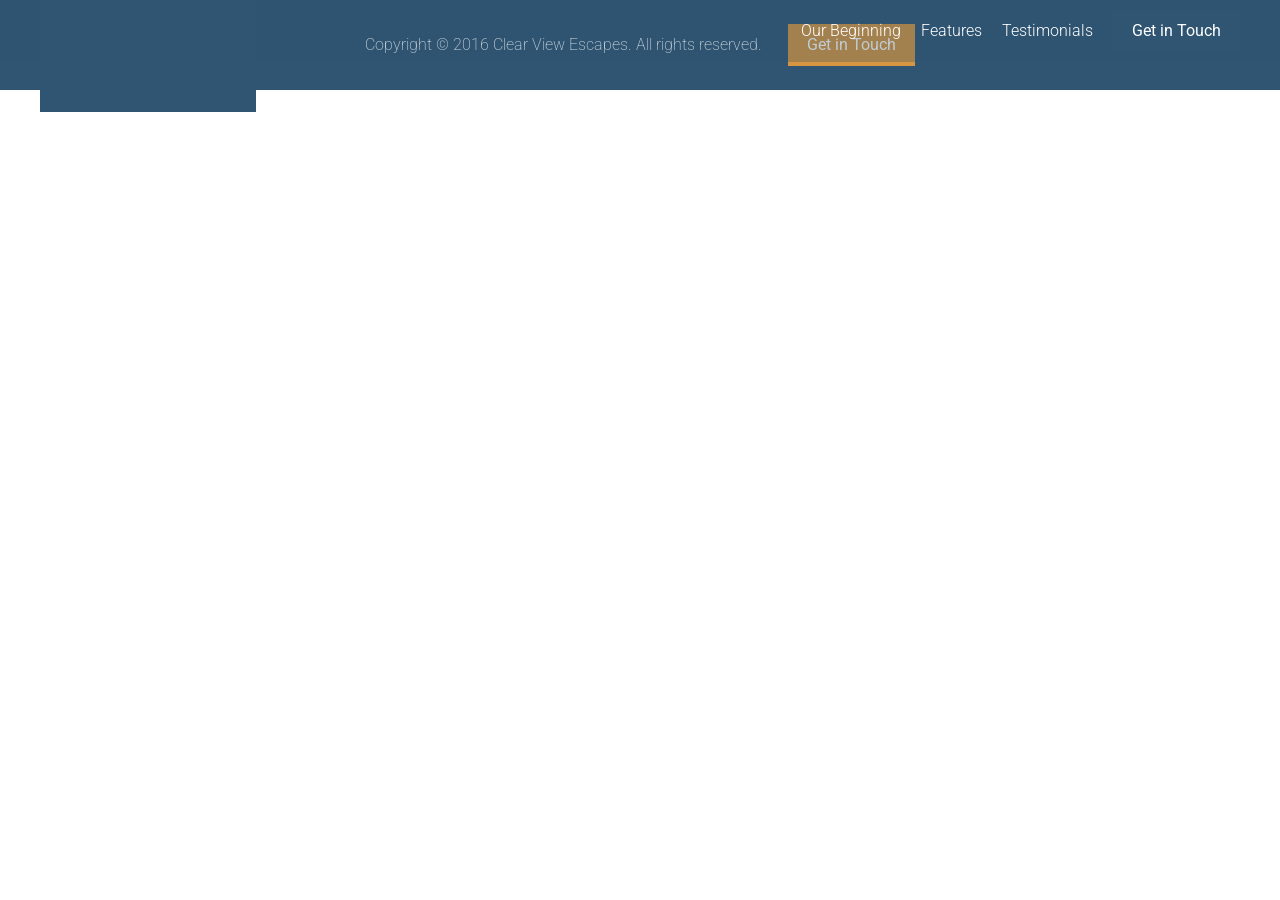
==== app/index.html @ 8f13bd29 "first 2nd commit" ====
<!DOCTYPE html>

<html>
<head>
  <meta name="viewport" content="width=device-width, initial-scale=1" />
  <link href='https://fonts.googleapis.com/css?family=Roboto:400,100,300,500,700' rel='stylesheet' type='text/css'>
  <title>Clear View Escapes</title>
  <meta name="keywords" content="Travel planning, travel bundles, travel escapes, affordable travel">
  <meta name="description" content="Your clarity. One trip away. We create soul restoring journeys that inspire you to be you.">

  <!-- build:css assets/styles/styles.css -->
  <link rel="stylesheet" href="temp/styles/styles.css">
  <!-- endbuild -->

  <!-- build:js assets/scripts/Vendor.js -->
  <script src="/temp/scripts/Vendor.js"></script>
  <!-- endbuild -->

</head>
<body>
  <header class="site-header">
    <div class="wrapper">
      <div class="site-header__logo">
          <div class="site-header__logo__graphic icon icon--clear-view-escapes">Clear View Escapes</div>
      </div>

      <div class="site-header__menu-icon">

          <div class="site-header__menu-icon__middle"></div>

      </div>

        <div class="site-header__menu-content">
          <div class="site-header__btn-container">
              <a href="#" class="btn open-modal">Get in Touch</a>
          </div>
        <nav class="primary-nav primary-nav--pull-right">
          <ul>
            <li><a href="#our-beginning" id="our-beginning-link">Our Beginning</a></li>
            <li><a href="#features" id="features-link">Features</a></li>
            <li><a href="#testimonials" id="testimonials-link">Testimonials</a></li>
          </ul>
        </nav>
        </div>
    </div>
  </header>



  <footer class="site-footer">
    <div class="wrapper">
        <p><span class="site-footer__text">Copyright &copy; 2016 Clear View Escapes. All rights reserved.</span> <a href="#" class="btn btn--orange open-modal">Get in Touch</a></p>
    </div>
  </footer>

    <div class="modal">
      <div class="modal__inner">
        <h2 class="section-title section-title--blue section-title--less-margin"><span class="icon icon--mail section-title__icon"></span> Get in <strong>Touch</strong></h2>
        <div class="wrapper wrapper--narrow">
          <p class="modal__description">We will have an online order system available soon. Until then, connect with us on any of the platforms below!</p>
        </div>

        <div class="social-icons">
            <a href="#" class="social-icons__icon"><span class="icon icon--facebook"></span></a>
            <a href="#" class="social-icons__icon"><span class="icon icon--twitter"></span></a>
            <a href="#" class="social-icons__icon"><span class="icon icon--instagram"></span></a>
            <a href="#" class="social-icons__icon"><span class="icon icon--youtube"></span></a>
        </div>
      </div>
      <div class="modal__close">
        X
      </div>
    </div>
    <!-- build:js assets/scripts/App.js -->
    <script src="/temp/scripts/App.js"></script>
    <!-- endbuild -->
</body>
</html>
---- app/temp/styles/styles.css ----
/*! normalize.css v5.0.0 | MIT License | github.com/necolas/normalize.css */

/**
 * 1. Change the default font family in all browsers (opinionated).
 * 2. Correct the line height in all browsers.
 * 3. Prevent adjustments of font size after orientation changes in
 *    IE on Windows Phone and in iOS.
 */

/* Document
   ========================================================================== */

html {
  font-family: sans-serif; /* 1 */
  line-height: 1.15; /* 2 */
  -ms-text-size-adjust: 100%; /* 3 */
  -webkit-text-size-adjust: 100%; /* 3 */
}

/* Sections
   ========================================================================== */

/**
 * Remove the margin in all browsers (opinionated).
 */

body {
  margin: 0;
}

/**
 * Add the correct display in IE 9-.
 */

article,
aside,
footer,
header,
nav,
section {
  display: block;
}

/**
 * Correct the font size and margin on `h1` elements within `section` and
 * `article` contexts in Chrome, Firefox, and Safari.
 */

h1 {
  font-size: 2em;
  margin: 0.67em 0;
}

/* Grouping content
   ========================================================================== */

/**
 * Add the correct display in IE 9-.
 * 1. Add the correct display in IE.
 */

figcaption,
figure,
main { /* 1 */
  display: block;
}

/**
 * Add the correct margin in IE 8.
 */

figure {
  margin: 1em 40px;
}

/**
 * 1. Add the correct box sizing in Firefox.
 * 2. Show the overflow in Edge and IE.
 */

hr {
  box-sizing: content-box; /* 1 */
  height: 0; /* 1 */
  overflow: visible; /* 2 */
}

/**
 * 1. Correct the inheritance and scaling of font size in all browsers.
 * 2. Correct the odd `em` font sizing in all browsers.
 */

pre {
  font-family: monospace, monospace; /* 1 */
  font-size: 1em; /* 2 */
}

/* Text-level semantics
   ========================================================================== */

/**
 * 1. Remove the gray background on active links in IE 10.
 * 2. Remove gaps in links underline in iOS 8+ and Safari 8+.
 */

a {
  background-color: transparent; /* 1 */
  -webkit-text-decoration-skip: objects; /* 2 */
}

/**
 * Remove the outline on focused links when they are also active or hovered
 * in all browsers (opinionated).
 */

a:active,
a:hover {
  outline-width: 0;
}

/**
 * 1. Remove the bottom border in Firefox 39-.
 * 2. Add the correct text decoration in Chrome, Edge, IE, Opera, and Safari.
 */

abbr[title] {
  border-bottom: none; /* 1 */
  text-decoration: underline; /* 2 */
  text-decoration: underline dotted; /* 2 */
}

/**
 * Prevent the duplicate application of `bolder` by the next rule in Safari 6.
 */

b,
strong {
  font-weight: inherit;
}

/**
 * Add the correct font weight in Chrome, Edge, and Safari.
 */

b,
strong {
  font-weight: bolder;
}

/**
 * 1. Correct the inheritance and scaling of font size in all browsers.
 * 2. Correct the odd `em` font sizing in all browsers.
 */

code,
kbd,
samp {
  font-family: monospace, monospace; /* 1 */
  font-size: 1em; /* 2 */
}

/**
 * Add the correct font style in Android 4.3-.
 */

dfn {
  font-style: italic;
}

/**
 * Add the correct background and color in IE 9-.
 */

mark {
  background-color: #ff0;
  color: #000;
}

/**
 * Add the correct font size in all browsers.
 */

small {
  font-size: 80%;
}

/**
 * Prevent `sub` and `sup` elements from affecting the line height in
 * all browsers.
 */

sub,
sup {
  font-size: 75%;
  line-height: 0;
  position: relative;
  vertical-align: baseline;
}

sub {
  bottom: -0.25em;
}

sup {
  top: -0.5em;
}

/* Embedded content
   ========================================================================== */

/**
 * Add the correct display in IE 9-.
 */

audio,
video {
  display: inline-block;
}

/**
 * Add the correct display in iOS 4-7.
 */

audio:not([controls]) {
  display: none;
  height: 0;
}

/**
 * Remove the border on images inside links in IE 10-.
 */

img {
  border-style: none;
}

/**
 * Hide the overflow in IE.
 */

svg:not(:root) {
  overflow: hidden;
}

/* Forms
   ========================================================================== */

/**
 * 1. Change the font styles in all browsers (opinionated).
 * 2. Remove the margin in Firefox and Safari.
 */

button,
input,
optgroup,
select,
textarea {
  font-family: sans-serif; /* 1 */
  font-size: 100%; /* 1 */
  line-height: 1.15; /* 1 */
  margin: 0; /* 2 */
}

/**
 * Show the overflow in IE.
 * 1. Show the overflow in Edge.
 */

button,
input { /* 1 */
  overflow: visible;
}

/**
 * Remove the inheritance of text transform in Edge, Firefox, and IE.
 * 1. Remove the inheritance of text transform in Firefox.
 */

button,
select { /* 1 */
  text-transform: none;
}

/**
 * 1. Prevent a WebKit bug where (2) destroys native `audio` and `video`
 *    controls in Android 4.
 * 2. Correct the inability to style clickable types in iOS and Safari.
 */

button,
html [type="button"], /* 1 */
[type="reset"],
[type="submit"] {
  -webkit-appearance: button; /* 2 */
}

/**
 * Remove the inner border and padding in Firefox.
 */

button::-moz-focus-inner,
[type="button"]::-moz-focus-inner,
[type="reset"]::-moz-focus-inner,
[type="submit"]::-moz-focus-inner {
  border-style: none;
  padding: 0;
}

/**
 * Restore the focus styles unset by the previous rule.
 */

button:-moz-focusring,
[type="button"]:-moz-focusring,
[type="reset"]:-moz-focusring,
[type="submit"]:-moz-focusring {
  outline: 1px dotted ButtonText;
}

/**
 * Change the border, margin, and padding in all browsers (opinionated).
 */

fieldset {
  border: 1px solid #c0c0c0;
  margin: 0 2px;
  padding: 0.35em 0.625em 0.75em;
}

/**
 * 1. Correct the text wrapping in Edge and IE.
 * 2. Correct the color inheritance from `fieldset` elements in IE.
 * 3. Remove the padding so developers are not caught out when they zero out
 *    `fieldset` elements in all browsers.
 */

legend {
  box-sizing: border-box; /* 1 */
  color: inherit; /* 2 */
  display: table; /* 1 */
  max-width: 100%; /* 1 */
  padding: 0; /* 3 */
  white-space: normal; /* 1 */
}

/**
 * 1. Add the correct display in IE 9-.
 * 2. Add the correct vertical alignment in Chrome, Firefox, and Opera.
 */

progress {
  display: inline-block; /* 1 */
  vertical-align: baseline; /* 2 */
}

/**
 * Remove the default vertical scrollbar in IE.
 */

textarea {
  overflow: auto;
}

/**
 * 1. Add the correct box sizing in IE 10-.
 * 2. Remove the padding in IE 10-.
 */

[type="checkbox"],
[type="radio"] {
  box-sizing: border-box; /* 1 */
  padding: 0; /* 2 */
}

/**
 * Correct the cursor style of increment and decrement buttons in Chrome.
 */

[type="number"]::-webkit-inner-spin-button,
[type="number"]::-webkit-outer-spin-button {
  height: auto;
}

/**
 * 1. Correct the odd appearance in Chrome and Safari.
 * 2. Correct the outline style in Safari.
 */

[type="search"] {
  -webkit-appearance: textfield; /* 1 */
  outline-offset: -2px; /* 2 */
}

/**
 * Remove the inner padding and cancel buttons in Chrome and Safari on macOS.
 */

[type="search"]::-webkit-search-cancel-button,
[type="search"]::-webkit-search-decoration {
  -webkit-appearance: none;
}

/**
 * 1. Correct the inability to style clickable types in iOS and Safari.
 * 2. Change font properties to `inherit` in Safari.
 */

::-webkit-file-upload-button {
  -webkit-appearance: button; /* 1 */
  font: inherit; /* 2 */
}

/* Interactive
   ========================================================================== */

/*
 * Add the correct display in IE 9-.
 * 1. Add the correct display in Edge, IE, and Firefox.
 */

details, /* 1 */
menu {
  display: block;
}

/*
 * Add the correct display in all browsers.
 */

summary {
  display: list-item;
}

/* Scripting
   ========================================================================== */

/**
 * Add the correct display in IE 9-.
 */

canvas {
  display: inline-block;
}

/**
 * Add the correct display in IE.
 */

template {
  display: none;
}

/* Hidden
   ========================================================================== */

/**
 * Add the correct display in IE 10-.
 */

[hidden] {
  display: none;
}

body {
  font-family: 'Roboto', sans-serif;
  color: #333;
}

img {
  max-width: 100%;
  height: auto;
}

* {
  box-sizing: border-box;
}

a {
  color: #d59541;
}

.large-hero {
  border-bottom: 10px solid #2f5572;
  position: relative;

}

.large-hero__image {
  display: block;
}

.large-hero__text-content {
  padding-top: 88px;
  position: absolute;
  top: 50%;
  -webkit-transform: translateY(-50%);
          transform: translateY(-50%);
  left: 0;
  width: 100%;
  text-align: center;
}

@media (min-width: 800px) {

  .large-hero__text-content {
    padding-top: 60px;
  }
}

.large-hero__title {
  font-weight: 300;
  color: #2f5572;
  margin: 0;
  font-size: 2.4rem;
}

@media (min-width: 530px) {

  .large-hero__title {
    font-size: 4.8rem;
  }
}

.large-hero__subtitle {
  font-weight: 300;
  color: #2f5572;
  font-size: 1.5rem;
  margin: 0;
}

@media (min-width: 530px) {

  .large-hero__subtitle {
    font-size: 2.9rem;
  }
}

.large-hero__description {
  color: #FFF;
  font-size: 1.1rem;
  font-weight: 100;
  text-shadow: 2px 2px 0 rgba(0, 0, 0, .1);
  max-width: 30rem;
  margin-left: auto;
  margin-right: auto;
}

@media (min-width: 530px) {

  .large-hero__description {
    font-size: 1.875rem;
  }
}

.btn {
  background-color: #2f5572;
  color: #FFF;
  text-decoration: none;
  padding: .75rem 1.2rem;
  display: inline-block;

}

.btn--orange {
  background-color: #d59541;
}

.btn--large {
  padding: 1.1rem 1.9rem;
}

@media (min-width: 530px) {

  .btn--large {
    font-size: 1.25rem;
  }
}

.wrapper {
  overflow: hidden;
  padding-left: 18px;
  padding-right: 18px;
  max-width: 1236px;
  margin-left: auto;
  margin-right: auto;

}

.wrapper--medium {
  max-width: 976px;
}

.wrapper--narrow {
  max-width: 470px;
}

.wrapper--no-padding-until-medium {
  padding-left: 0;
  padding-right: 0;
}

@media (min-width: 800px) {

  .wrapper--no-padding-until-medium {
    padding-left: 18px;
    padding-right: 18px;
  }
}

.wrapper--no-padding-until-large {
  padding-left: 0;
  padding-right: 0;
}

@media (min-width: 1200px) {

  .wrapper--no-padding-until-large {
    padding-left: 18px;
    padding-right: 18px;
  }
}

.wrapper .wrapper {
  padding-left: 0;
  padding-right: 0;
}

.wrapper--b-margin {
  margin-bottom: 1rem;
}

@media (min-width: 530px) {

  .wrapper--b-margin {
    margin-bottom: 3.875rem;
  }
}

.page-section {
  padding: 1.2rem 0;
}

@media (min-width: 800px) {

  .page-section {
    padding: 4.5rem 0;
  }
}

.page-section--no-b-padding-until-medium {
  padding-bottom: 0;
}

@media (min-width: 800px) {

  .page-section--no-b-padding-until-medium {
    padding-bottom: 4.5rem;
  }
}

.page-section--no-b-padding-until-large {
  padding-bottom: 0;
}

@media (min-width: 1200px) {

  .page-section--no-b-padding-until-large {
    padding-bottom: 4.5rem;
  }
}

.page-section--blue {
  background-color: #2f5572;
  color: #FFF;
}

.page-section--testimonials {
  background-color: #e0e6ef;
}

@media (min-width: 1200px) {

  .page-section--testimonials {
    background: url('../../assets/images/testimonials-bg.jpg') top center no-repeat;
    background-size: cover;
  }
}

.headline {
  font-weight: 300;
  font-size: 1.9rem;
  color: #2f5572;
}

@media (min-width: 530px) {

  .headline {
    font-size: 2.875rem;
  }
}

.headline--centered {
  text-align: center;
}

.headline--orange {
  color: #d59541;
}

.headline--small {
  font-size: 1.2rem;
}

@media (min-width: 530px) {

  .headline--small {
    font-size: 1.875rem;
  }
}

.headline--narrow {
  max-width: 500px;
  margin-left: auto;
  margin-right: auto;
}

.headline--light {
  font-weight: 100;
}

.headline--b-margin-small {
  margin-bottom: .5em;
}

.headline--b-margin-large {
  margin-bottom: 1.6em;
}

.headline--no-t-margin {
  margin-top: 0;
}

/* This is the new clearfix method to fix floated elements */

.row::after {
  content: "";
  clear: both;
  display: table;
}

.row--t-padding {
  padding-top: 80px;
}

.row--gutters {
  margin-right: -65px;
}

.row--gutters-large {
  margin-right: -100px;
}

.row--gutters-small {
  margin-right: -45px;
}

.row--gutters > div {
  padding-right: 65px;
}

.row--gutters-large > div {
  padding-right: 100px;
}

.row--gutters-small > div {
  padding-right: 45px;
}

.row__b-margin-until-medium {
  margin-bottom: 1rem;
}

@media (min-width: 800px) {

  .row__b-margin-until-medium {
    margin-bottom: 0;
  }

  .row__medium-4 {
    float: left;
    width: 33.33%;
  }

  .row__medium-4--larger {
    width: 37%;
  }

  .row__medium-6 {
    float: left;
    width: 50%;
  }

  .row__medium-8 {
    float: left;
    width: 66.66%;
  }

  .row__medium-8--smaller {
    width: 63%;
  }
}

@media (min-width: 1200px) {

  .row__b-margin-until-large {
    margin-bottom: 0;
  }

  .row__large-4 {
    float: left;
    width: 33.33%;
  }

  .row__large-4--larger {
    width: 37%;
  }

  .row__large-6 {
    float: left;
    width: 50%;
  }

  .row__large-8 {
    float: left;
    width: 66.66%;
  }

  .row__large-8--smaller {
    width: 63%;
  }
}

/* Begin equal height rules */

@media (min-width: 800px) {

  .flexbox .row--equal-height-at-medium {
    display: -webkit-box;
    display: -ms-flexbox;
    display: flex;
  }
}

.flexbox .row--equal-height-at-medium > div {
  float: none;
  display: -webkit-box;
  display: -ms-flexbox;
  display: flex;
}

@media (min-width: 1200px) {

  .flexbox .row--equal-height-at-large {
    display: -webkit-box;
    display: -ms-flexbox;
    display: flex;
  }
}

.flexbox .row--equal-height-at-large > div {
  float: none;
  display: -webkit-box;
  display: -ms-flexbox;
  display: flex;
}

.generic-content-container P {
  font-weight: 300;
  line-height: 1.65;
  margin: 0 0 1.8rem 0;
}

@media (min-width: 530px) {

  .generic-content-container P {
    font-size: 1.125rem;
  }
}

.generic-content-container p a {
  font-weight: 700;
}

.section-title {
  font-size: 2.55rem;
  font-weight: 300;
  text-align: center;

}

@media (min-width: 530px) {

  .section-title {
    font-size: 3.75rem;
  }
}

.section-title strong {
  font-weight: 500;
}

.section-title--blue {
  color: #2f5572;
}

.section-title--less-margin {
  margin-bottom: 1.3rem;
  margin-top: 0;
}

.section-title__icon {
  display: block;
  margin-left: auto;
  margin-right: auto;
  margin-bottom: .6rem;
}

@media (min-width: 530px) {

  .section-title__icon {
    position: relative;
    top: 8px;
    margin-right: .5rem;
    margin-left: 0;
    margin-bottom: 0;
    display: inline-block;
  }
}

.feature-item {
  position: relative;

  padding-bottom: 2.5rem;

}

@media (min-width: 530px) {

  .feature-item {
    padding-left: 94px;
  }
}

.feature-item__icon {
  display: block;
  margin: 0 auto;
}

@media (min-width: 530px) {

  .feature-item__icon {
    position: absolute;
    left: 0;
  }
}

.feature-item__title {
  font-size: 1.6rem;
  font-weight: 300;
  margin-top: .7em;
  margin-bottom: .8rem;
  text-align: center;
}

@media (min-width: 530px) {

  .feature-item__title {
    text-align: left;
    margin-top: 1em;
    font-size: 1.875rem;
  }
}

.testimonial {
  background-color: rgba(255, 255, 255, .8);
  padding: 0 18px 1px 18px;
  margin-bottom: 98px;
}

@media (min-width: 1200px) {

  .testimonial {
    padding: 0 1.8125rem 1px 1.8125rem;
    margin-bottom: 0;
  }
}

.testimonial--last {
  margin-bottom: 0;
}

.testimonial__photo {
  border-radius: 80px;
  overflow: hidden;
  width: 160px;
  height: 160px;
  margin: 0 auto -80px auto;
  position: relative;
  top: -80px;
  border: 6px solid rgba(255, 255, 255, .8);
}

.testimonial__title {
  color: #2f5572;
  text-align: center;
  font-size: 1.5rem;
  font-weight: 500;
  margin: 0;
}

.testimonial__subtitle {
  color: #d59541;
  text-align: center;
  font-weight: 400;
  font-size: 0.93rem;
  margin: .25rem 1rem;
}

/* Do not edit modules/_sprites directyl as it is auto-generated by Gulp */

/* Instead edit gulp/templates/sprite */

.icon {
    background-image: url('../../assets/images/sprites/sprite-8eb89099.svg');
  }

.no-svg .icon {
    background-image: url('../../assets/images/sprites/sprite-8eb89099.png');
  }

.icon--clear-view-escapes {
    width: 144.4px;
    height: 61.53px;
    background-position: 0 0;
  }

.icon--comment {
    width: 66px;
    height: 66px;
    background-position: 99.71014492753623% 0;
  }

.icon--facebook {
    width: 23.23px;
    height: 44.01px;
    background-position: 26.424310365536293% 45.92133741323979%;
  }

.icon--fire {
    width: 58px;
    height: 66px;
    background-position: 0 99.58035714285714%;
  }

.icon--globe {
    width: 66px;
    height: 66px;
    background-position: 28.019323671497585% 99.58035714285714%;
  }

.icon--instagram {
    width: 44.01px;
    height: 44.01px;
    background-position: 63.059522249879905% 49.25740726919919%;
  }

.icon--mail {
    width: 66px;
    height: 50px;
    background-position: 0 48.0703125%;
  }

.icon--rain {
    width: 66px;
    height: 66px;
    background-position: 99.71014492753623% 58.92857142857143%;
  }

.icon--star {
    width: 66px;
    height: 66px;
    background-position: 59.90338164251208% 99.58035714285714%;
  }

.icon--twitter {
    width: 53.78px;
    height: 44.06px;
    background-position: 94.15199343125627% 98.55159026429745%;
  }

.icon--wifi {
    width: 62px;
    height: 66px;
    background-position: 68.43601895734596% 0;
  }

.icon--youtube {
    width: 36.75px;
    height: 44px;
    background-position: 37.76931216931217% 45.917910447761194%;
  }

.site-footer {
  background-color: #2f5572;
  color: #FFF;
  padding: .5rem 0;
  text-align: center;
}

.site-footer__text {
  display: block;
  margin-bottom: 1rem;
  font-weight: 200;
}

@media (min-width: 800px) {

  .site-footer__text {
    display: inline;
    margin-bottom: 0;
    margin-right: 1.4rem;
  }
}

.site-header {
  /* takes header out of the normal flow so that large-hero seems to be behind it */
  padding: 10px 0px;
  position: absolute;
  width: 100%;
  /* whichever element has a higher z-index value will be placed on top */
  z-index: 2;
  -webkit-transition: background-color .3s ease-out;
  transition: background-color .3s ease-out;
}

/* when background-color changes, the transition will ease-out over a period of 300 milliseconds */

.site-header--is-expanded {
  background-color: rgba(47,85,114, .55);
}

@media (min-width: 800px) {

  .site-header {
    background-color: rgba(47,85,114, .3);
    position: fixed;/* This will lock the element at the top of the screen, even as we scroll */
  }

  .site-header--dark {
    background-color: rgba(47,85,114, .85);
  }
}

@media (min-width: 800px) {

  .site-header__btn-container {
    float: right;
  }
}

.site-header__logo {/* takes logo out of the normal flow so that header block height ignores it */
  position: absolute;
  top: 0;/* makes the top position of logo 0 */
  left: 50%;
  -webkit-transform: translateX(-50%) scale(.8);
          transform: translateX(-50%) scale(.8);
  -webkit-transition: -webkit-transform .3s ease-out;
  transition: -webkit-transform .3s ease-out;
  transition: transform .3s ease-out;
  transition: transform .3s ease-out, -webkit-transform .3s ease-out;
  -webkit-transform-origin: 50% 0%;
          transform-origin: 50% 0%;/* default origin is 50% 50% */
  background-color: #2f5572;
  padding: 25px 36px;
}

@media (min-width: 800px) {

  .site-header__logo {
    left: auto;
    -webkit-transform: translateX(0);
            transform: translateX(0);
  }

  .site-header--dark .site-header__logo {/* Targets the site-header class when it is using the dark modifier, the "space" adds a descendant selector, the & selects the logo */
    -webkit-transform: scale(.55);
            transform: scale(.55);
  }
}

.site-header__logo__graphic {
  text-indent: -9999px;
}

.site-header__menu-icon {
  width: 20px;
  height: 19px;
  position: absolute;
  z-index: 10;/* to make sure button is always on top and clickable */
  top: 10px;
  right: 10px;
}

.site-header__menu-icon::before {
  content: "";/* to make sure the bar is visible, can't display empty divs */
  position: absolute;
  top: 0;
  left: 0;/* bar will sit in the top left corner */
  width: 20px;/* Because that is how wide the menu icon is */
  height: 3px;
  background-color: #FFF;
  -webkit-transform-origin: 0 0;
          transform-origin: 0 0;/* By default, transform origin is 50% 50% */
  -webkit-transition: -webkit-transform .3s ease-out;
  transition: -webkit-transform .3s ease-out;
  transition: transform .3s ease-out;
  transition: transform .3s ease-out, -webkit-transform .3s ease-out;/* will transition all transform properties */
}

.site-header__menu-icon__middle {
  position: absolute;
  top: 8px;
  left: 0;/* bar will sit in the top left corner */
  width: 20px;/* Because that is how wide the menu icon is */
  height: 3px;
  background-color: #FFF;
  -webkit-transition: all .3s ease-out;
  transition: all .3s ease-out;/* will transition all properties */
  -webkit-transform-origin: 0 50%;
          transform-origin: 0 50%;/* 0 for left edge, 50% for verticle centre */
}

.site-header__menu-icon::after {
  content: "";/* to make sure the bar is visible, can't display empty divs */
  position: absolute;
  bottom: 0px;
  left: 0;/* bar will sit in the top left corner */
  width: 20px;/* Because that is how wide the menu icon is */
  height: 3px;
  background-color: #FFF;
  -webkit-transform-origin: 0 100%;
          transform-origin: 0 100%;/* 0 points to left, 100 points to bottom */
  -webkit-transition: -webkit-transform .3s ease-out;
  transition: -webkit-transform .3s ease-out;
  transition: transform .3s ease-out;
  transition: transform .3s ease-out, -webkit-transform .3s ease-out;/* will transition all transform properties */
}

@media (min-width: 800px) {

  .site-header__menu-icon {
    display: none;
  }
}

.site-header__menu-icon--close-x::before {
  -webkit-transform: rotate(45deg) scaleX(1.25);
          transform: rotate(45deg) scaleX(1.25);/* scaleX will only make the x-axis longer */
}

.site-header__menu-icon--close-x .site-header__menu-icon__middle {
  opacity: 0;
  -webkit-transform: scaleX(0);
          transform: scaleX(0);
}

.site-header__menu-icon--close-x::after {
  -webkit-transform: rotate(-45deg) scaleX(1.25) translateY(1px);
          transform: rotate(-45deg) scaleX(1.25) translateY(1px);/* translateY moves position down by 1-pixel */
}

.site-header__menu-content {
  opacity: 0;
  -webkit-transform: scale(1.2);
          transform: scale(1.2);/* Zoom in and out effect */
  -webkit-transition: all .3s ease-out;
  transition: all .3s ease-out;/* transition all proerties */
  position: relative;/* browser needs position relative in order to acknowledge the z-index property */
  z-index: -10;
  padding-top: 90px;
  text-align: center;
}

@media (min-width: 800px) {

  .site-header__menu-content {
    opacity: 1;
    z-index: 1;
    padding-top: 0;
    -webkit-transform: scale(1);
            transform: scale(1);/* Zoom in and out effect */
  }
}

.site-header__menu-content--is-visible {
  opacity: 1;/* makes it visible when clicked */
  z-index: 1;
  -webkit-transform: scale(1);
          transform: scale(1);/* Zoom in and out effect */
}

.primary-nav {
  padding-top: 10px;
}

@media (min-width: 800px) {

  .primary-nav {
    padding-top: 0;
  }
}

@media (min-width: 800px) {

  .primary-nav--pull-right {
    float: right;
  }
}

.primary-nav ul {
  margin: 0;
  padding: 0;
}

/* This is the new clearfix method to fix floated elements */

.primary-nav ul::after {
  content: "";
  clear: both;
  display: table;
}

.primary-nav li {
  list-style: none;/* remove the bullets */
  display: inline-block;
  padding-right: 7px;
}

@media (min-width: 800px) {

  .primary-nav li {
    padding-right: 20px;
    float: left;
    display: block;
  }
}

.primary-nav li:last-child {
  padding-right: 0;
}

@media (min-width: 800px) {

  .primary-nav li:last-child {
    padding-right: 20px;
  }
}

.primary-nav a {
  color: #FFF;
  font-weight: 300;
  text-decoration: none;/* removes underline */
  display: block;
  padding: 5px 8px;
  font-size: .8rem;
  background-color: rgba(47,85,114, .5);
}

@media (min-width: 800px) {

  .primary-nav a {
    background-color: transparent;/* no background color */
    font-size: 1rem;
    padding: 12px 0;
  }

  .primary-nav a.is-current-link {/* Will select the links only if they have a class of is-current-link */
    color: #d59541;
  }
}

.reveal-item {
  opacity: 0;
  -webkit-transition: all 1.5s ease-out;
  transition: all 1.5s ease-out;
  -webkit-transform: scale(1.15);
          transform: scale(1.15);
}

.reveal-item--is-visible {
  opacity: 1;
  -webkit-transform: scale(1);
          transform: scale(1);
}

.modal {
  /* we want the window to be front and centre no matter where the user has scrolled to, don't want it at the bottom*/
  position: fixed;
  /* higher z-index values will be displayed on top */
  z-index: 5;
  background-color: rgba(255, 255, 255, .94);
  /* This will make the window take up the full height of the page */
  top: 0;
  bottom: 0;
  /* This will make the window take up the full width of the page */
  left: 0;
  right: 0;
  opacity: 0; /* this makes the modal window transparent */
  /* using just opacity will hide the content, but the cursor will still change and links will still be clickable */
  visibility: hidden; /* this fixes using only opacity to hide content */
  -webkit-transform: scale(1.2);
          transform: scale(1.2); /* this makes the content a bit larger at first */
  /* to make the transitions smooth and not abrubt */
  /* all wil transform all changes, at 300ms with the ease-out manner */
  -webkit-transition: all .3s ease-out;
  transition: all .3s ease-out;
}

.modal--is-visible {
  opacity: 1;/* 1 is fully visible */
  visibility: visible;
  -webkit-transform: scale(1);
          transform: scale(1);/* this will shrink the content back to normal size */
}

.modal__inner {
  position: absolute;
  width: 100%;/* elements that are positioned absolutely will try to shrinkwrap their size, so width 100% fixes that */
  top: 50%;/* to vertically centre it *//* translate to control the positioning *//* translateY to only control vertical positioning */
  -webkit-transform: translateY(-50%);
          transform: translateY(-50%);
}

.modal__description {
  text-align: center;
  font-size: 1.3rem;
  font-weight: 300;
  line-height: 1.65;
}

.modal__close {
  position: absolute;
  top: 15px;
  right: 15px;
  font-size: 2rem;
  -webkit-transform: scaleX(1.2);
          transform: scaleX(1.2);/* this stretches the X to make it look more like a close button */
  -webkit-transform-origin: 100% 0;
          transform-origin: 100% 0;/* this shifts the transform origin so that the icon streches to the left only and does not appear to be closer to the right side of the screen *//* the origin is now 100% horisontal (all the way to the right) and 0 vertical (all the way at the top) */
  color: #2f5572;
  cursor: pointer;/* this makes the cursor into the pointer hand when hovered over */
}

/* the '&' gives the '&__close selector' */

.modal__close:hover {
  color: #d59541;
}

.social-icons {
  text-align: center;
}

.social-icons__icon {
  background-color: #d59541;/* all the icons will sit on a single line, but we can give them different heights */
  display: inline-block;/* Sets margin to 0 on top, 5right, 5bottom, 5left */
  margin: 0 5px 5px 5px;/* makes icons take up the same height and width */
  width: 33%;
  height: 72px;
  position: relative;
}

/* For screens that are considered small or larger */

@media (min-width: 530px) {

  .social-icons__icon {
    width: 72px;/* Don't want any vertical margin (0) */
    margin: 0 5px;
  }
}

.social-icons__icon .icon {
  display: block;
  position: absolute;/* if this is position: absolute, parent element must be position: relative */
  top: 50%;
  left: 50%;/* translate to control the positioning *//* -50% pulls it back to the left half of its own width *//* 2nd -50% pulls it up half of its own height */
  -webkit-transform: translate(-50%, -50%);
          transform: translate(-50%, -50%);
}
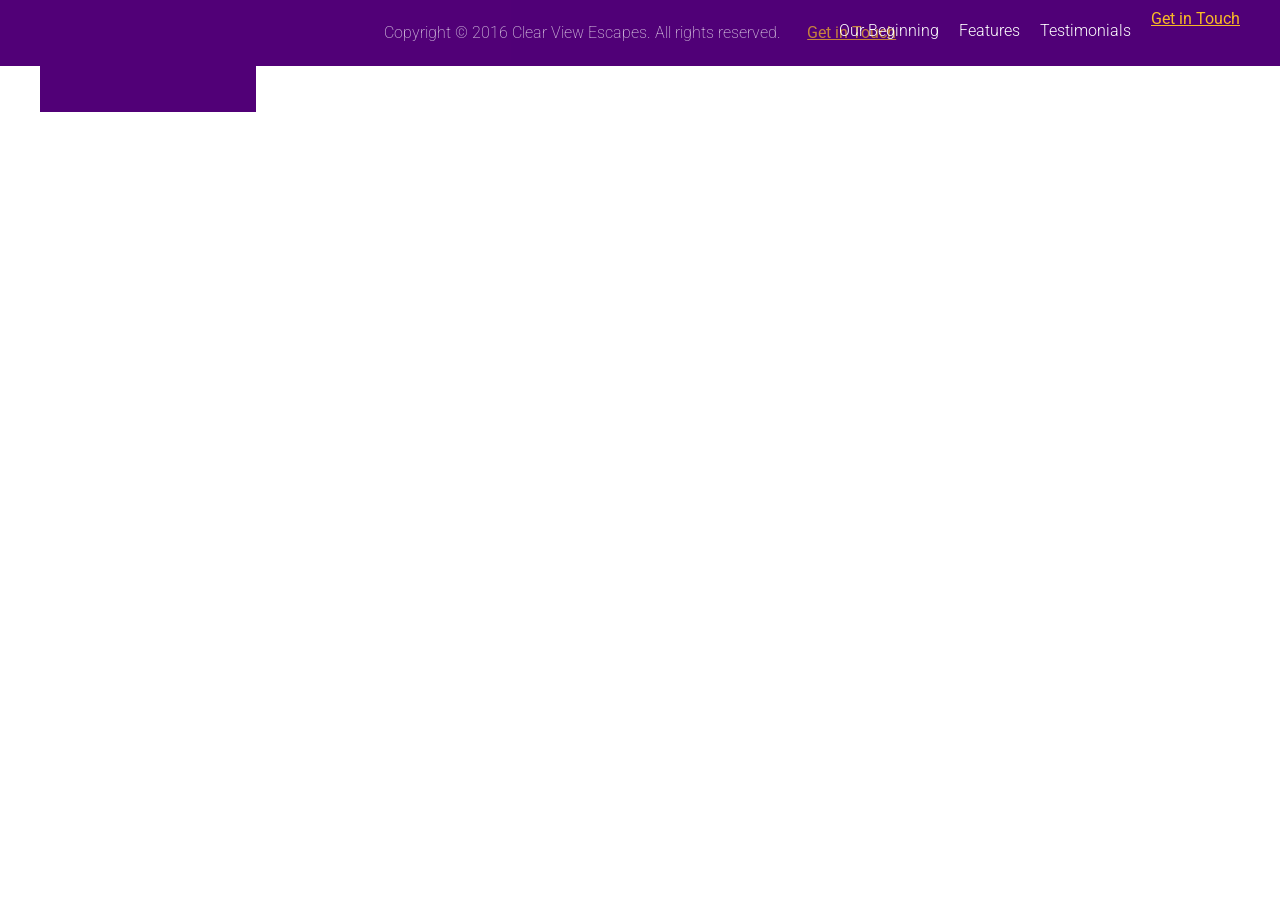
==== commit f3094dbe: "worked out why css was not working" ====
--- a/app/index.html
+++ b/app/index.html
@@ -53,7 +53,7 @@
     </div>
   </footer>
 
-    <div class="modal">
+  <div class="modal">
       <div class="modal__inner">
         <h2 class="section-title section-title--blue section-title--less-margin"><span class="icon icon--mail section-title__icon"></span> Get in <strong>Touch</strong></h2>
         <div class="wrapper wrapper--narrow">
--- a/app/temp/styles/styles.css
+++ b/app/temp/styles/styles.css
@@ -475,104 +475,7 @@
 }
 
 a {
-  color: #d59541;
-}
-
-.large-hero {
-  border-bottom: 10px solid #2f5572;
-  position: relative;
-
-}
-
-.large-hero__image {
-  display: block;
-}
-
-.large-hero__text-content {
-  padding-top: 88px;
-  position: absolute;
-  top: 50%;
-  -webkit-transform: translateY(-50%);
-          transform: translateY(-50%);
-  left: 0;
-  width: 100%;
-  text-align: center;
-}
-
-@media (min-width: 800px) {
-
-  .large-hero__text-content {
-    padding-top: 60px;
-  }
-}
-
-.large-hero__title {
-  font-weight: 300;
-  color: #2f5572;
-  margin: 0;
-  font-size: 2.4rem;
-}
-
-@media (min-width: 530px) {
-
-  .large-hero__title {
-    font-size: 4.8rem;
-  }
-}
-
-.large-hero__subtitle {
-  font-weight: 300;
-  color: #2f5572;
-  font-size: 1.5rem;
-  margin: 0;
-}
-
-@media (min-width: 530px) {
-
-  .large-hero__subtitle {
-    font-size: 2.9rem;
-  }
-}
-
-.large-hero__description {
-  color: #FFF;
-  font-size: 1.1rem;
-  font-weight: 100;
-  text-shadow: 2px 2px 0 rgba(0, 0, 0, .1);
-  max-width: 30rem;
-  margin-left: auto;
-  margin-right: auto;
-}
-
-@media (min-width: 530px) {
-
-  .large-hero__description {
-    font-size: 1.875rem;
-  }
-}
-
-.btn {
-  background-color: #2f5572;
-  color: #FFF;
-  text-decoration: none;
-  padding: .75rem 1.2rem;
-  display: inline-block;
-
-}
-
-.btn--orange {
-  background-color: #d59541;
-}
-
-.btn--large {
-  padding: 1.1rem 1.9rem;
-}
-
-@media (min-width: 530px) {
-
-  .btn--large {
-    font-size: 1.25rem;
-  }
+  color: #f9ba25;
 }
 
 .wrapper {
@@ -669,7 +572,7 @@
 }
 
 .page-section--blue {
-  background-color: #2f5572;
+  background-color: #510077;
   color: #FFF;
 }
 
@@ -683,60 +586,6 @@
     background: url('../../assets/images/testimonials-bg.jpg') top center no-repeat;
     background-size: cover;
   }
-}
-
-.headline {
-  font-weight: 300;
-  font-size: 1.9rem;
-  color: #2f5572;
-}
-
-@media (min-width: 530px) {
-
-  .headline {
-    font-size: 2.875rem;
-  }
-}
-
-.headline--centered {
-  text-align: center;
-}
-
-.headline--orange {
-  color: #d59541;
-}
-
-.headline--small {
-  font-size: 1.2rem;
-}
-
-@media (min-width: 530px) {
-
-  .headline--small {
-    font-size: 1.875rem;
-  }
-}
-
-.headline--narrow {
-  max-width: 500px;
-  margin-left: auto;
-  margin-right: auto;
-}
-
-.headline--light {
-  font-weight: 100;
-}
-
-.headline--b-margin-small {
-  margin-bottom: .5em;
-}
-
-.headline--b-margin-large {
-  margin-bottom: 1.6em;
-}
-
-.headline--no-t-margin {
-  margin-top: 0;
 }
 
 /* This is the new clearfix method to fix floated elements */
@@ -890,141 +739,6 @@
   font-weight: 700;
 }
 
-.section-title {
-  font-size: 2.55rem;
-  font-weight: 300;
-  text-align: center;
-
-}
-
-@media (min-width: 530px) {
-
-  .section-title {
-    font-size: 3.75rem;
-  }
-}
-
-.section-title strong {
-  font-weight: 500;
-}
-
-.section-title--blue {
-  color: #2f5572;
-}
-
-.section-title--less-margin {
-  margin-bottom: 1.3rem;
-  margin-top: 0;
-}
-
-.section-title__icon {
-  display: block;
-  margin-left: auto;
-  margin-right: auto;
-  margin-bottom: .6rem;
-}
-
-@media (min-width: 530px) {
-
-  .section-title__icon {
-    position: relative;
-    top: 8px;
-    margin-right: .5rem;
-    margin-left: 0;
-    margin-bottom: 0;
-    display: inline-block;
-  }
-}
-
-.feature-item {
-  position: relative;
-
-  padding-bottom: 2.5rem;
-
-}
-
-@media (min-width: 530px) {
-
-  .feature-item {
-    padding-left: 94px;
-  }
-}
-
-.feature-item__icon {
-  display: block;
-  margin: 0 auto;
-}
-
-@media (min-width: 530px) {
-
-  .feature-item__icon {
-    position: absolute;
-    left: 0;
-  }
-}
-
-.feature-item__title {
-  font-size: 1.6rem;
-  font-weight: 300;
-  margin-top: .7em;
-  margin-bottom: .8rem;
-  text-align: center;
-}
-
-@media (min-width: 530px) {
-
-  .feature-item__title {
-    text-align: left;
-    margin-top: 1em;
-    font-size: 1.875rem;
-  }
-}
-
-.testimonial {
-  background-color: rgba(255, 255, 255, .8);
-  padding: 0 18px 1px 18px;
-  margin-bottom: 98px;
-}
-
-@media (min-width: 1200px) {
-
-  .testimonial {
-    padding: 0 1.8125rem 1px 1.8125rem;
-    margin-bottom: 0;
-  }
-}
-
-.testimonial--last {
-  margin-bottom: 0;
-}
-
-.testimonial__photo {
-  border-radius: 80px;
-  overflow: hidden;
-  width: 160px;
-  height: 160px;
-  margin: 0 auto -80px auto;
-  position: relative;
-  top: -80px;
-  border: 6px solid rgba(255, 255, 255, .8);
-}
-
-.testimonial__title {
-  color: #2f5572;
-  text-align: center;
-  font-size: 1.5rem;
-  font-weight: 500;
-  margin: 0;
-}
-
-.testimonial__subtitle {
-  color: #d59541;
-  text-align: center;
-  font-weight: 400;
-  font-size: 0.93rem;
-  margin: .25rem 1rem;
-}
-
 /* Do not edit modules/_sprites directyl as it is auto-generated by Gulp */
 
 /* Instead edit gulp/templates/sprite */
@@ -1110,7 +824,7 @@
   }
 
 .site-footer {
-  background-color: #2f5572;
+  background-color: #510077;
   color: #FFF;
   padding: .5rem 0;
   text-align: center;
@@ -1145,18 +859,18 @@
 /* when background-color changes, the transition will ease-out over a period of 300 milliseconds */
 
 .site-header--is-expanded {
-  background-color: rgba(47,85,114, .55);
+  background-color: rgba(81,0,119, .55);
 }
 
 @media (min-width: 800px) {
 
   .site-header {
-    background-color: rgba(47,85,114, .3);
+    background-color: rgba(81,0,119, .3);
     position: fixed;/* This will lock the element at the top of the screen, even as we scroll */
   }
 
   .site-header--dark {
-    background-color: rgba(47,85,114, .85);
+    background-color: rgba(81,0,119, .85);
   }
 }
 
@@ -1179,7 +893,7 @@
   transition: transform .3s ease-out, -webkit-transform .3s ease-out;
   -webkit-transform-origin: 50% 0%;
           transform-origin: 50% 0%;/* default origin is 50% 50% */
-  background-color: #2f5572;
+  background-color: #510077;
   padding: 25px 36px;
 }
 
@@ -1372,7 +1086,7 @@
   display: block;
   padding: 5px 8px;
   font-size: .8rem;
-  background-color: rgba(47,85,114, .5);
+  background-color: rgba(81,0,119, .5);
 }
 
 @media (min-width: 800px) {
@@ -1384,7 +1098,7 @@
   }
 
   .primary-nav a.is-current-link {/* Will select the links only if they have a class of is-current-link */
-    color: #d59541;
+    color: #f9ba25;
   }
 }
 
@@ -1456,14 +1170,14 @@
           transform: scaleX(1.2);/* this stretches the X to make it look more like a close button */
   -webkit-transform-origin: 100% 0;
           transform-origin: 100% 0;/* this shifts the transform origin so that the icon streches to the left only and does not appear to be closer to the right side of the screen *//* the origin is now 100% horisontal (all the way to the right) and 0 vertical (all the way at the top) */
-  color: #2f5572;
+  color: #510077;
   cursor: pointer;/* this makes the cursor into the pointer hand when hovered over */
 }
 
 /* the '&' gives the '&__close selector' */
 
 .modal__close:hover {
-  color: #d59541;
+  color: #f9ba25;
 }
 
 .social-icons {
@@ -1471,7 +1185,7 @@
 }
 
 .social-icons__icon {
-  background-color: #d59541;/* all the icons will sit on a single line, but we can give them different heights */
+  background-color: #f9ba25;/* all the icons will sit on a single line, but we can give them different heights */
   display: inline-block;/* Sets margin to 0 on top, 5right, 5bottom, 5left */
   margin: 0 5px 5px 5px;/* makes icons take up the same height and width */
   width: 33%;
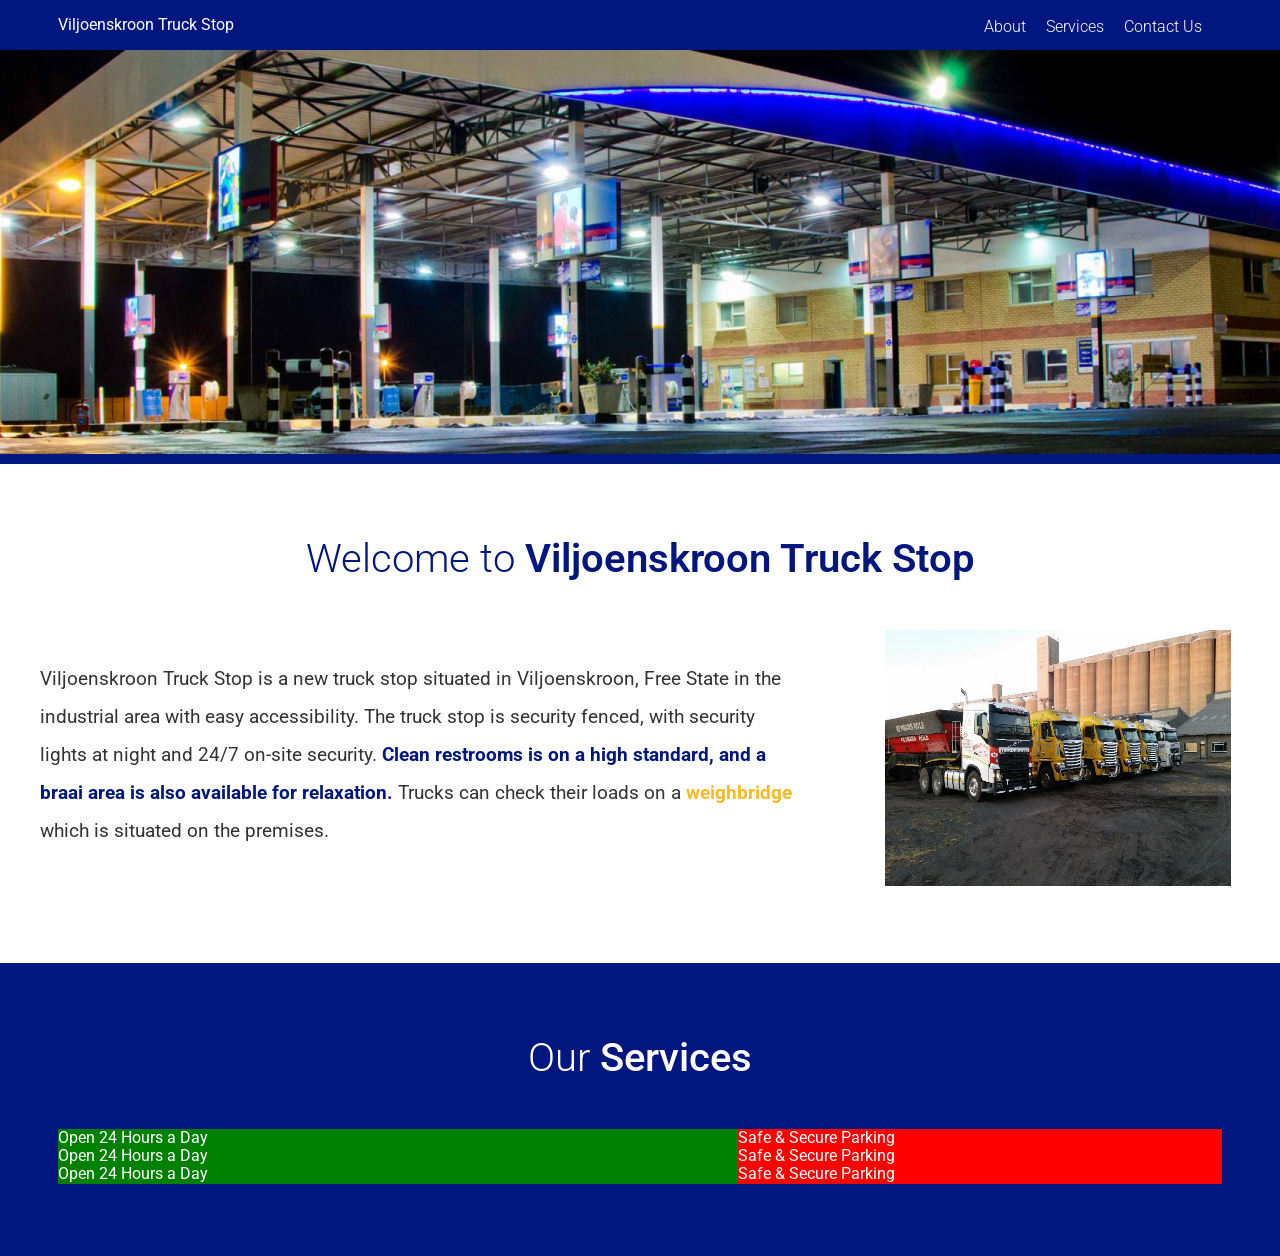
==== commit 3bd608fb: "busy with services section" ====
--- a/app/index.html
+++ b/app/index.html
@@ -4,9 +4,9 @@
 <head>
   <meta name="viewport" content="width=device-width, initial-scale=1" />
   <link href='https://fonts.googleapis.com/css?family=Roboto:400,100,300,500,700' rel='stylesheet' type='text/css'>
-  <title>Clear View Escapes</title>
-  <meta name="keywords" content="Travel planning, travel bundles, travel escapes, affordable travel">
-  <meta name="description" content="Your clarity. One trip away. We create soul restoring journeys that inspire you to be you.">
+  <title>Viljoenskroon Truck Stop</title>
+  <meta name="keywords" content="Truck stop, viljoenskroon">
+  <meta name="description" content="Viljoenskroon Truck Stop">
 
   <!-- build:css assets/styles/styles.css -->
   <link rel="stylesheet" href="temp/styles/styles.css">
@@ -18,59 +18,87 @@
 
 </head>
 <body>
+
   <header class="site-header">
-    <div class="wrapper">
-      <div class="site-header__logo">
-          <div class="site-header__logo__graphic icon icon--clear-view-escapes">Clear View Escapes</div>
+      <div class="wrapper">
+          <div class="site-header__logo">
+            Viljoenskroon Truck Stop
+          </div>
+
+          <div class="site-header__menu-content">
+              <nav class="primary-nav primary-nav--pull-right">
+                  <ul>
+                      <li><a href="#about" id="about-link">About</a></li>
+                      <li><a href="#services" id="services-link">Services</a></li>
+                      <li><a href="#contact-us" id="contact-us-link">Contact Us</a></li>
+                  </ul>
+              </nav>
+          </div>
+      </div>
+  </header>
+
+  <div class="large-picture">
+      <img srcset="assets/images/banner1--large.jpg" alt="View of Viljoenskroon Truck Stop." class="large-picture__image">
+  </div>
+
+  <div class="page-section wrapper">
+      <div class="about__header">
+        Welcome to <span class="about__header--bold">Viljoenskroon Truck Stop</span>
+      </div>
+      <div class="row row--gutters">
+        <div class="row__8 row__8--vertical-centered">
+          <div class="generic-content-container">
+              <p>Viljoenskroon Truck Stop is a new truck stop situated in Viljoenskroon, Free State in the industrial area with easy accessibility.
+              The truck stop is security fenced, with security lights at night and 24/7 on-site security.
+              <strong class="blue">Clean restrooms is on a high standard, and a braai area is also available for relaxation.</strong>
+              Trucks can check their loads on a <strong class="orange">weighbridge</strong> which is situated on the premises.</p>
+          </div>
+        </div>
+        <div class="row__4">
+            <img src="assets/images/truck1.jpg" alt="truck stop view">
+        </div>
+      </div>
+  </div>
+
+  <div class="page-section page-section--blue">
+      <div class="wrapper">
+          <div class="services__header">
+            <div class="star-logo">
+
+            </div>
+            <div class="services-header__heading">
+                Our <span class="services__header--bold">Services</span>
+            </div>
+          </div>
+
+          <div class="row">
+              <div class="row__7">
+                  <div class="services__item">
+                      Open 24 Hours a Day
+                  </div>
+                  <div class="services__item">
+                      Open 24 Hours a Day
+                  </div>
+                  <div class="services__item">
+                      Open 24 Hours a Day
+                  </div>
+              </div>
+              <div class="row__5">
+                  <div class="services__item">
+                      Safe &amp; Secure Parking
+                  </div>
+                  <div class="services__item">
+                      Safe &amp; Secure Parking
+                  </div>
+                  <div class="services__item">
+                      Safe &amp; Secure Parking
+                  </div>
+              </div>
+          </div>
       </div>
 
-      <div class="site-header__menu-icon">
+  </div>
 
-          <div class="site-header__menu-icon__middle"></div>
-
-      </div>
-
-        <div class="site-header__menu-content">
-          <div class="site-header__btn-container">
-              <a href="#" class="btn open-modal">Get in Touch</a>
-          </div>
-        <nav class="primary-nav primary-nav--pull-right">
-          <ul>
-            <li><a href="#our-beginning" id="our-beginning-link">Our Beginning</a></li>
-            <li><a href="#features" id="features-link">Features</a></li>
-            <li><a href="#testimonials" id="testimonials-link">Testimonials</a></li>
-          </ul>
-        </nav>
-        </div>
-    </div>
-  </header>
-
-
-
-  <footer class="site-footer">
-    <div class="wrapper">
-        <p><span class="site-footer__text">Copyright &copy; 2016 Clear View Escapes. All rights reserved.</span> <a href="#" class="btn btn--orange open-modal">Get in Touch</a></p>
-    </div>
-  </footer>
-
-  <div class="modal">
-      <div class="modal__inner">
-        <h2 class="section-title section-title--blue section-title--less-margin"><span class="icon icon--mail section-title__icon"></span> Get in <strong>Touch</strong></h2>
-        <div class="wrapper wrapper--narrow">
-          <p class="modal__description">We will have an online order system available soon. Until then, connect with us on any of the platforms below!</p>
-        </div>
-
-        <div class="social-icons">
-            <a href="#" class="social-icons__icon"><span class="icon icon--facebook"></span></a>
-            <a href="#" class="social-icons__icon"><span class="icon icon--twitter"></span></a>
-            <a href="#" class="social-icons__icon"><span class="icon icon--instagram"></span></a>
-            <a href="#" class="social-icons__icon"><span class="icon icon--youtube"></span></a>
-        </div>
-      </div>
-      <div class="modal__close">
-        X
-      </div>
-    </div>
     <!-- build:js assets/scripts/App.js -->
     <script src="/temp/scripts/App.js"></script>
     <!-- endbuild -->
--- a/app/temp/styles/styles.css
+++ b/app/temp/styles/styles.css
@@ -470,7 +470,7 @@
   height: auto;
 }
 
-* {
+* { /* this selects every element on the page */
   box-sizing: border-box;
 }
 
@@ -482,110 +482,25 @@
   overflow: hidden;
   padding-left: 18px;
   padding-right: 18px;
-  max-width: 1236px;
+  max-width: 1200px;
   margin-left: auto;
   margin-right: auto;
-
-}
-
-.wrapper--medium {
-  max-width: 976px;
-}
-
-.wrapper--narrow {
-  max-width: 470px;
-}
-
-.wrapper--no-padding-until-medium {
-  padding-left: 0;
-  padding-right: 0;
-}
-
-@media (min-width: 800px) {
-
-  .wrapper--no-padding-until-medium {
-    padding-left: 18px;
-    padding-right: 18px;
-  }
-}
-
-.wrapper--no-padding-until-large {
-  padding-left: 0;
-  padding-right: 0;
-}
-
-@media (min-width: 1200px) {
-
-  .wrapper--no-padding-until-large {
-    padding-left: 18px;
-    padding-right: 18px;
-  }
-}
-
-.wrapper .wrapper {
-  padding-left: 0;
-  padding-right: 0;
-}
-
-.wrapper--b-margin {
-  margin-bottom: 1rem;
-}
-
-@media (min-width: 530px) {
-
-  .wrapper--b-margin {
-    margin-bottom: 3.875rem;
-  }
 }
 
 .page-section {
-  padding: 1.2rem 0;
-}
-
-@media (min-width: 800px) {
-
-  .page-section {
-    padding: 4.5rem 0;
-  }
-}
-
-.page-section--no-b-padding-until-medium {
-  padding-bottom: 0;
-}
-
-@media (min-width: 800px) {
-
-  .page-section--no-b-padding-until-medium {
-    padding-bottom: 4.5rem;
-  }
-}
-
-.page-section--no-b-padding-until-large {
-  padding-bottom: 0;
-}
-
-@media (min-width: 1200px) {
-
-  .page-section--no-b-padding-until-large {
-    padding-bottom: 4.5rem;
-  }
+  padding: 4.5rem 0;
+  padding-bottom: 4.5rem;
 }
 
 .page-section--blue {
-  background-color: #510077;
+  background-color: #01177f;
   color: #FFF;
 }
 
 .page-section--testimonials {
   background-color: #e0e6ef;
-}
-
-@media (min-width: 1200px) {
-
-  .page-section--testimonials {
-    background: url('../../assets/images/testimonials-bg.jpg') top center no-repeat;
-    background-size: cover;
-  }
+  background: url('../../assets/images/testimonials-bg.jpg') top center no-repeat;
+  background-size: cover;
 }
 
 /* This is the new clearfix method to fix floated elements */
@@ -596,147 +511,57 @@
   display: table;
 }
 
-.row--t-padding {
-  padding-top: 80px;
-}
-
 .row--gutters {
-  margin-right: -65px;
-}
-
-.row--gutters-large {
-  margin-right: -100px;
-}
-
-.row--gutters-small {
-  margin-right: -45px;
-}
-
-.row--gutters > div {
-  padding-right: 65px;
-}
-
-.row--gutters-large > div {
-  padding-right: 100px;
-}
-
-.row--gutters-small > div {
-  padding-right: 45px;
-}
-
-.row__b-margin-until-medium {
-  margin-bottom: 1rem;
-}
-
-@media (min-width: 800px) {
-
-  .row__b-margin-until-medium {
-    margin-bottom: 0;
-  }
-
-  .row__medium-4 {
-    float: left;
-    width: 33.33%;
-  }
-
-  .row__medium-4--larger {
-    width: 37%;
-  }
-
-  .row__medium-6 {
-    float: left;
-    width: 50%;
-  }
-
-  .row__medium-8 {
-    float: left;
-    width: 66.66%;
-  }
-
-  .row__medium-8--smaller {
-    width: 63%;
-  }
-}
-
-@media (min-width: 1200px) {
-
-  .row__b-margin-until-large {
-    margin-bottom: 0;
-  }
-
-  .row__large-4 {
-    float: left;
-    width: 33.33%;
-  }
-
-  .row__large-4--larger {
-    width: 37%;
-  }
-
-  .row__large-6 {
-    float: left;
-    width: 50%;
-  }
-
-  .row__large-8 {
-    float: left;
-    width: 66.66%;
-  }
-
-  .row__large-8--smaller {
-    width: 63%;
-  }
-}
-
-/* Begin equal height rules */
-
-@media (min-width: 800px) {
-
-  .flexbox .row--equal-height-at-medium {
-    display: -webkit-box;
-    display: -ms-flexbox;
-    display: flex;
-  }
-}
-
-.flexbox .row--equal-height-at-medium > div {
-  float: none;
-  display: -webkit-box;
-  display: -ms-flexbox;
-  display: flex;
-}
-
-@media (min-width: 1200px) {
-
-  .flexbox .row--equal-height-at-large {
-    display: -webkit-box;
-    display: -ms-flexbox;
-    display: flex;
-  }
-}
-
-.flexbox .row--equal-height-at-large > div {
-  float: none;
-  display: -webkit-box;
-  display: -ms-flexbox;
-  display: flex;
+  margin-right: -80px;
+}
+
+.row--gutters > div {/* only selects the children of that element type */
+  padding-right: 80px;
+}
+
+.row__8 {
+  float: left;
+  width: 66%;
+}
+
+.row__8--vertical-centered {
+  padding-top: 30px;
+}
+
+.row__4 {
+  float: left;
+  width: 33.33%;
+}
+
+.row__7 {
+  float: left;
+  width: 58.4%;
+  background-color: green;
+}
+
+.row__5 {
+  float: left;
+  width: 41.6%;
+  background-color: red;
 }
 
 .generic-content-container P {
-  font-weight: 300;
-  line-height: 1.65;
+  font-weight: 400;
+  line-height: 2;
   margin: 0 0 1.8rem 0;
-}
-
-@media (min-width: 530px) {
-
-  .generic-content-container P {
-    font-size: 1.125rem;
-  }
+  font-size: 1.187rem;
 }
 
 .generic-content-container p a {
   font-weight: 700;
+}
+
+.generic-content-container strong.orange {
+  color: #f9ba25;
+}
+
+.generic-content-container strong.blue {
+  color: #01177f;
 }
 
 /* Do not edit modules/_sprites directyl as it is auto-generated by Gulp */
@@ -824,7 +649,7 @@
   }
 
 .site-footer {
-  background-color: #510077;
+  background-color: #01177f;
   color: #FFF;
   padding: .5rem 0;
   text-align: center;
@@ -846,198 +671,56 @@
 }
 
 .site-header {
-  /* takes header out of the normal flow so that large-hero seems to be behind it */
-  padding: 10px 0px;
-  position: absolute;
-  width: 100%;
-  /* whichever element has a higher z-index value will be placed on top */
-  z-index: 2;
-  -webkit-transition: background-color .3s ease-out;
-  transition: background-color .3s ease-out;
-}
-
-/* when background-color changes, the transition will ease-out over a period of 300 milliseconds */
-
-.site-header--is-expanded {
-  background-color: rgba(81,0,119, .55);
-}
-
-@media (min-width: 800px) {
-
-  .site-header {
-    background-color: rgba(81,0,119, .3);
-    position: fixed;/* This will lock the element at the top of the screen, even as we scroll */
-  }
-
-  .site-header--dark {
-    background-color: rgba(81,0,119, .85);
-  }
-}
-
-@media (min-width: 800px) {
-
-  .site-header__btn-container {
-    float: right;
-  }
-}
-
-.site-header__logo {/* takes logo out of the normal flow so that header block height ignores it */
-  position: absolute;
-  top: 0;/* makes the top position of logo 0 */
-  left: 50%;
-  -webkit-transform: translateX(-50%) scale(.8);
-          transform: translateX(-50%) scale(.8);
-  -webkit-transition: -webkit-transform .3s ease-out;
-  transition: -webkit-transform .3s ease-out;
-  transition: transform .3s ease-out;
-  transition: transform .3s ease-out, -webkit-transform .3s ease-out;
-  -webkit-transform-origin: 50% 0%;
-          transform-origin: 50% 0%;/* default origin is 50% 50% */
-  background-color: #510077;
-  padding: 25px 36px;
-}
-
-@media (min-width: 800px) {
-
-  .site-header__logo {
-    left: auto;
-    -webkit-transform: translateX(0);
-            transform: translateX(0);
-  }
-
-  .site-header--dark .site-header__logo {/* Targets the site-header class when it is using the dark modifier, the "space" adds a descendant selector, the & selects the logo */
-    -webkit-transform: scale(.55);
-            transform: scale(.55);
-  }
-}
-
-.site-header__logo__graphic {
-  text-indent: -9999px;
-}
-
-.site-header__menu-icon {
-  width: 20px;
-  height: 19px;
-  position: absolute;
-  z-index: 10;/* to make sure button is always on top and clickable */
-  top: 10px;
-  right: 10px;
-}
-
-.site-header__menu-icon::before {
-  content: "";/* to make sure the bar is visible, can't display empty divs */
-  position: absolute;
-  top: 0;
-  left: 0;/* bar will sit in the top left corner */
-  width: 20px;/* Because that is how wide the menu icon is */
-  height: 3px;
-  background-color: #FFF;
-  -webkit-transform-origin: 0 0;
-          transform-origin: 0 0;/* By default, transform origin is 50% 50% */
-  -webkit-transition: -webkit-transform .3s ease-out;
-  transition: -webkit-transform .3s ease-out;
-  transition: transform .3s ease-out;
-  transition: transform .3s ease-out, -webkit-transform .3s ease-out;/* will transition all transform properties */
-}
-
-.site-header__menu-icon__middle {
-  position: absolute;
-  top: 8px;
-  left: 0;/* bar will sit in the top left corner */
-  width: 20px;/* Because that is how wide the menu icon is */
-  height: 3px;
-  background-color: #FFF;
-  -webkit-transition: all .3s ease-out;
-  transition: all .3s ease-out;/* will transition all properties */
-  -webkit-transform-origin: 0 50%;
-          transform-origin: 0 50%;/* 0 for left edge, 50% for verticle centre */
-}
-
-.site-header__menu-icon::after {
-  content: "";/* to make sure the bar is visible, can't display empty divs */
-  position: absolute;
-  bottom: 0px;
-  left: 0;/* bar will sit in the top left corner */
-  width: 20px;/* Because that is how wide the menu icon is */
-  height: 3px;
-  background-color: #FFF;
-  -webkit-transform-origin: 0 100%;
-          transform-origin: 0 100%;/* 0 points to left, 100 points to bottom */
-  -webkit-transition: -webkit-transform .3s ease-out;
-  transition: -webkit-transform .3s ease-out;
-  transition: transform .3s ease-out;
-  transition: transform .3s ease-out, -webkit-transform .3s ease-out;/* will transition all transform properties */
-}
-
-@media (min-width: 800px) {
-
-  .site-header__menu-icon {
-    display: none;
-  }
-}
-
-.site-header__menu-icon--close-x::before {
-  -webkit-transform: rotate(45deg) scaleX(1.25);
-          transform: rotate(45deg) scaleX(1.25);/* scaleX will only make the x-axis longer */
-}
-
-.site-header__menu-icon--close-x .site-header__menu-icon__middle {
-  opacity: 0;
-  -webkit-transform: scaleX(0);
-          transform: scaleX(0);
-}
-
-.site-header__menu-icon--close-x::after {
-  -webkit-transform: rotate(-45deg) scaleX(1.25) translateY(1px);
-          transform: rotate(-45deg) scaleX(1.25) translateY(1px);/* translateY moves position down by 1-pixel */
-}
-
-.site-header__menu-content {
-  opacity: 0;
-  -webkit-transform: scale(1.2);
-          transform: scale(1.2);/* Zoom in and out effect */
-  -webkit-transition: all .3s ease-out;
-  transition: all .3s ease-out;/* transition all proerties */
-  position: relative;/* browser needs position relative in order to acknowledge the z-index property */
-  z-index: -10;
-  padding-top: 90px;
+  height: 50px;
+  background-color: #01177f;
+  color: white;
+
+}
+
+.site-header__logo {
+  margin-top: 1rem;
+}
+
+.large-picture {
+  border-bottom: 10px solid #01177f;
+}
+
+.large-picture__image {
+  display: block;
+}
+
+.about__header {
+  color: #01177f;
+  font-size: 2.5rem;
+  font-weight: 300;
   text-align: center;
-}
-
-@media (min-width: 800px) {
-
-  .site-header__menu-content {
-    opacity: 1;
-    z-index: 1;
-    padding-top: 0;
-    -webkit-transform: scale(1);
-            transform: scale(1);/* Zoom in and out effect */
-  }
-}
-
-.site-header__menu-content--is-visible {
-  opacity: 1;/* makes it visible when clicked */
-  z-index: 1;
-  -webkit-transform: scale(1);
-          transform: scale(1);/* Zoom in and out effect */
+  padding-bottom: 3rem;
+}
+
+.about__header--bold {
+  font-weight: 600;
+}
+
+.services__header {
+  color: #FFF;
+  font-size: 2.5rem;
+  font-weight: 300;
+  text-align: center;
+  padding-bottom: 3rem;
+}
+
+.services__header--bold {
+  font-weight: 500;
 }
 
 .primary-nav {
-  padding-top: 10px;
-}
-
-@media (min-width: 800px) {
-
-  .primary-nav {
-    padding-top: 0;
-  }
-}
-
-@media (min-width: 800px) {
-
-  .primary-nav--pull-right {
-    float: right;
-  }
+  margin-top: -1rem;
+}
+
+/* offsets the margin caused by moving the logo down */
+
+.primary-nav--pull-right {
+  float: right;
 }
 
 .primary-nav ul {
@@ -1055,28 +738,9 @@
 
 .primary-nav li {
   list-style: none;/* remove the bullets */
-  display: inline-block;
-  padding-right: 7px;
-}
-
-@media (min-width: 800px) {
-
-  .primary-nav li {
-    padding-right: 20px;
-    float: left;
-    display: block;
-  }
-}
-
-.primary-nav li:last-child {
-  padding-right: 0;
-}
-
-@media (min-width: 800px) {
-
-  .primary-nav li:last-child {
-    padding-right: 20px;
-  }
+  padding-right: 20px;
+  float: left;
+  display: block;
 }
 
 .primary-nav a {
@@ -1084,22 +748,8 @@
   font-weight: 300;
   text-decoration: none;/* removes underline */
   display: block;
-  padding: 5px 8px;
-  font-size: .8rem;
-  background-color: rgba(81,0,119, .5);
-}
-
-@media (min-width: 800px) {
-
-  .primary-nav a {
-    background-color: transparent;/* no background color */
-    font-size: 1rem;
-    padding: 12px 0;
-  }
-
-  .primary-nav a.is-current-link {/* Will select the links only if they have a class of is-current-link */
-    color: #f9ba25;
-  }
+  background-color: transparent;/* no background color */
+  font-size: 1rem;
 }
 
 .reveal-item {
@@ -1170,7 +820,7 @@
           transform: scaleX(1.2);/* this stretches the X to make it look more like a close button */
   -webkit-transform-origin: 100% 0;
           transform-origin: 100% 0;/* this shifts the transform origin so that the icon streches to the left only and does not appear to be closer to the right side of the screen *//* the origin is now 100% horisontal (all the way to the right) and 0 vertical (all the way at the top) */
-  color: #510077;
+  color: #01177f;
   cursor: pointer;/* this makes the cursor into the pointer hand when hovered over */
 }
 
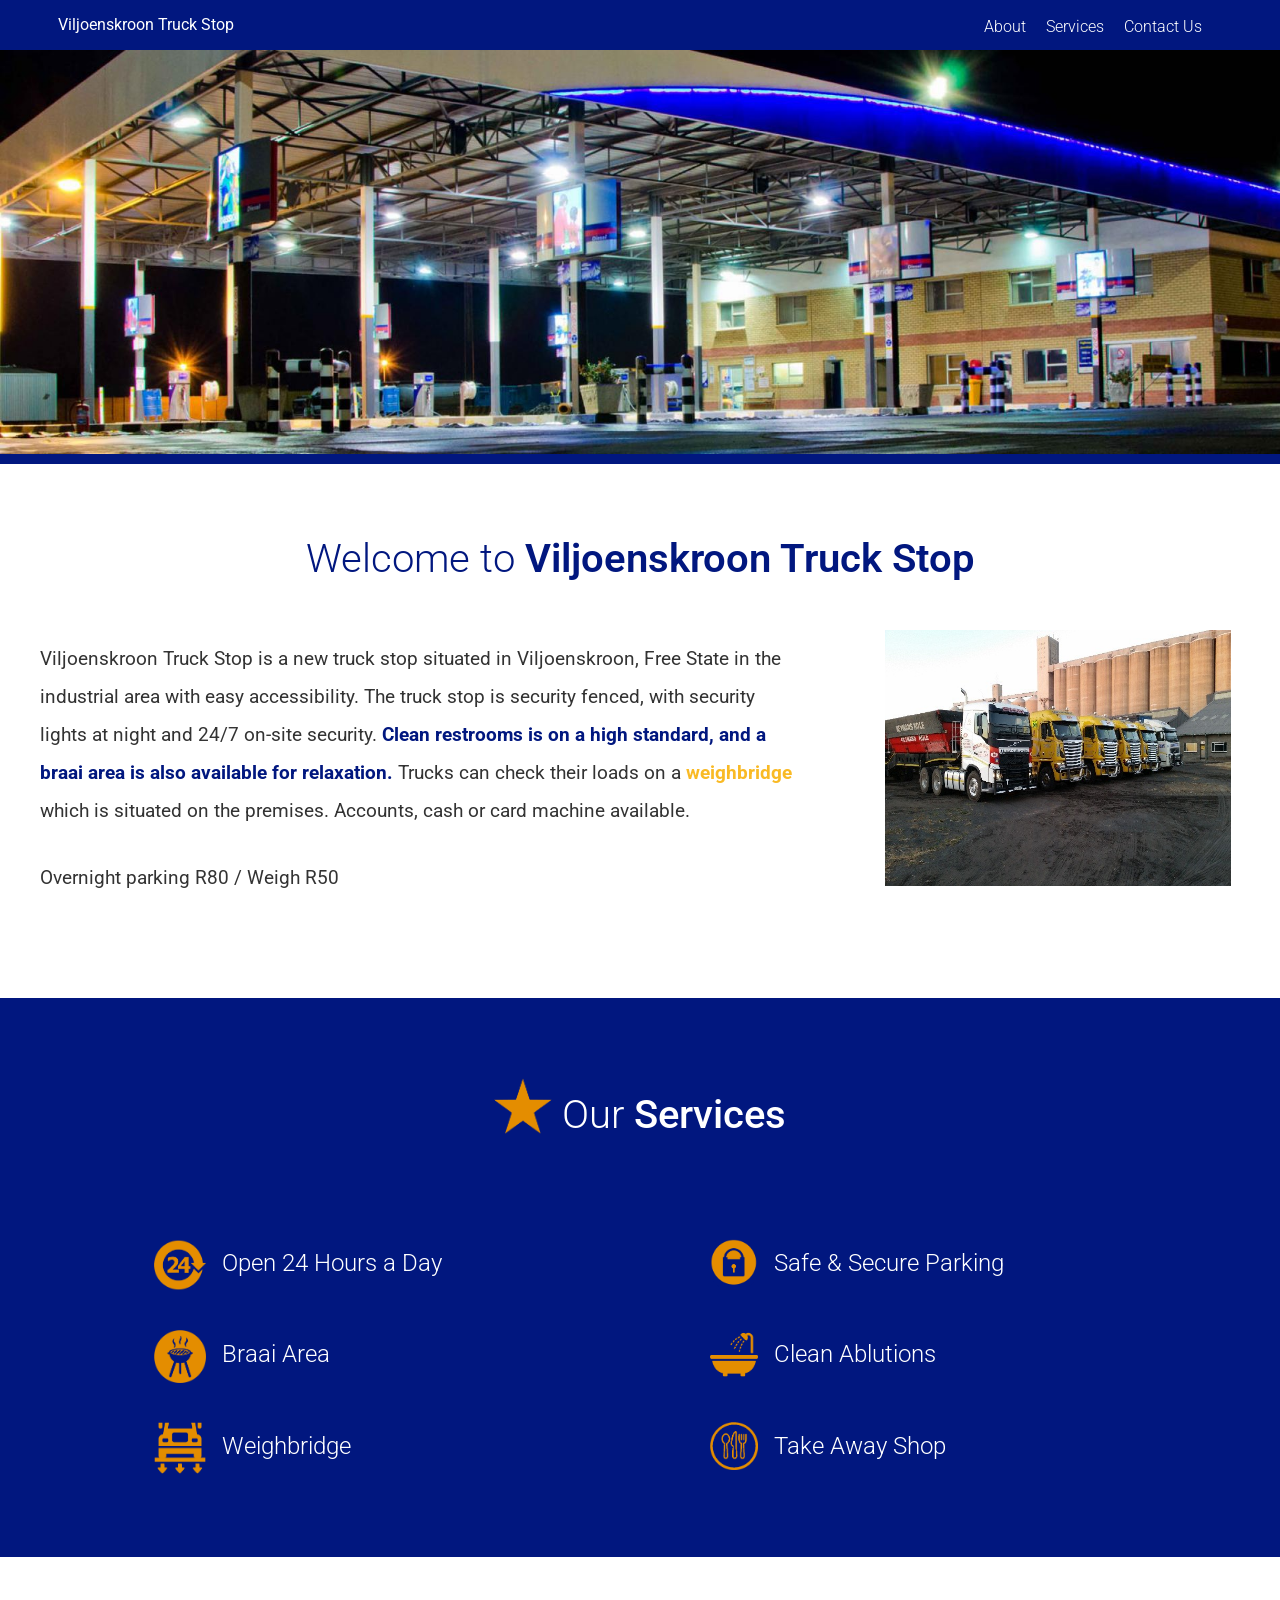
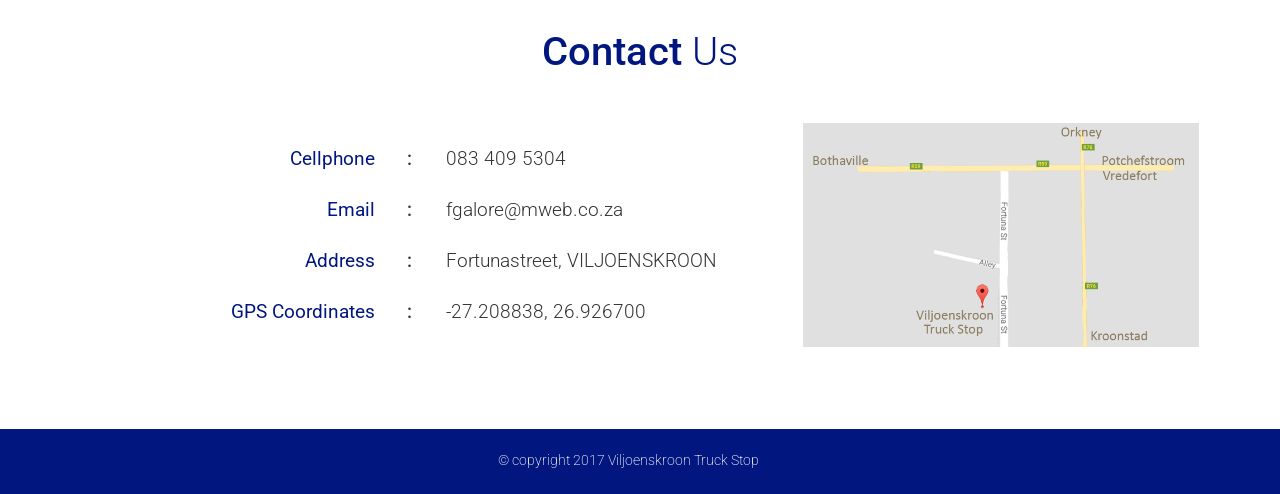
==== commit e2a96ac4: "finished most of desktop" ====
--- a/app/index.html
+++ b/app/index.html
@@ -41,7 +41,7 @@
       <img srcset="assets/images/banner1--large.jpg" alt="View of Viljoenskroon Truck Stop." class="large-picture__image">
   </div>
 
-  <div class="page-section wrapper">
+  <div id="about" class="page-section wrapper">
       <div class="about__header">
         Welcome to <span class="about__header--bold">Viljoenskroon Truck Stop</span>
       </div>
@@ -51,7 +51,8 @@
               <p>Viljoenskroon Truck Stop is a new truck stop situated in Viljoenskroon, Free State in the industrial area with easy accessibility.
               The truck stop is security fenced, with security lights at night and 24/7 on-site security.
               <strong class="blue">Clean restrooms is on a high standard, and a braai area is also available for relaxation.</strong>
-              Trucks can check their loads on a <strong class="orange">weighbridge</strong> which is situated on the premises.</p>
+              Trucks can check their loads on a <strong class="orange">weighbridge</strong> which is situated on the premises. Accounts, cash or card machine available.</p>
+              <p>Overnight parking R80 / Weigh R50</p>
           </div>
         </div>
         <div class="row__4">
@@ -60,38 +61,37 @@
       </div>
   </div>
 
-  <div class="page-section page-section--blue">
+  <div id="services" class="page-section page-section--blue">
       <div class="wrapper">
           <div class="services__header">
-            <div class="star-logo">
-
-            </div>
             <div class="services-header__heading">
-                Our <span class="services__header--bold">Services</span>
+              <img src="assets/images/icons/star.png" alt="star"> Our <span class="services__header--bold">Services</span>
             </div>
           </div>
 
           <div class="row">
               <div class="row__7">
                   <div class="services__item">
-                      Open 24 Hours a Day
+                      <img src="assets/images/icons/24hours.png" alt="24hours"><p>Open 24 Hours a Day</p>
                   </div>
                   <div class="services__item">
-                      Open 24 Hours a Day
+                      <img src="assets/images/icons/braai.png" alt="braai"><p>Braai Area</p>
                   </div>
                   <div class="services__item">
-                      Open 24 Hours a Day
+                      <img src="assets/images/icons/weighbridge.png" alt="weighbridge"><p>Weighbridge</p>
                   </div>
               </div>
               <div class="row__5">
                   <div class="services__item">
-                      Safe &amp; Secure Parking
+                      <img src="assets/images/icons/secure.png" alt="secure"><p>Safe &amp; Secure Parking</p>
                   </div>
+
                   <div class="services__item">
-                      Safe &amp; Secure Parking
+                      <img src="assets/images/icons/bathroom.png" alt="bathroom"><p>Clean Ablutions</p>
                   </div>
+
                   <div class="services__item">
-                      Safe &amp; Secure Parking
+                      <img src="assets/images/icons/takeaway.png" alt="TakeAwayShop"><p>Take Away Shop</p>
                   </div>
               </div>
           </div>
@@ -99,6 +99,40 @@
 
   </div>
 
+  <div id="contact-us" class="page-section">
+      <div class="wrapper">
+          <div class="services__header services__header--blue">
+              <strong class="services__header--bold">Contact</strong> Us
+          </div>
+
+          <div class="contact-us__text">
+              <div class="row">
+                  <div class="row__small-3 row__small-3--blue">
+                      <p>Cellphone</p>
+                      <p>Email</p>
+                      <p>Address</p>
+                      <p>GPS Coordinates</p>
+                  </div>
+
+                  <div class="row__small-4 contact-us__text--light">
+                      <p><span>:</span> 083 409 5304</p>
+                      <p><span>:</span> fgalore@mweb.co.za</p>
+                      <p><span>:</span> Fortunastreet, VILJOENSKROON</p>
+                      <p><span>:</span> -27.208838, 26.926700</p>
+                  </div>
+
+                  <div class="row__small-5 gmap">
+                      <a href="https://www.google.co.za/maps/place/27%C2%B012'31.8%22S+26%C2%B055'36.1%22E/@-27.208838,26.9245113,17z/data=!3m1!4b1!4m5!3m4!1s0x0:0x0!8m2!3d-27.208838!4d26.9267?hl=en" target="_blank"><img src="assets/images/vtsmap.png" alt="map"></a>
+                  </div>
+              </div>
+          </div>
+      </div>
+  </div>
+
+  <footer class="site-footer">
+    <p class="site-footer__text">&copy; copyright 2017 Viljoenskroon Truck Stop</p>
+  </footer>
+
     <!-- build:js assets/scripts/App.js -->
     <script src="/temp/scripts/App.js"></script>
     <!-- endbuild -->
--- a/app/temp/styles/styles.css
+++ b/app/temp/styles/styles.css
@@ -525,7 +525,7 @@
 }
 
 .row__8--vertical-centered {
-  padding-top: 30px;
+  padding-top: 10px;
 }
 
 .row__4 {
@@ -535,14 +535,35 @@
 
 .row__7 {
   float: left;
-  width: 58.4%;
-  background-color: green;
+  margin-left: 6rem;
+  width: 45%;
 }
 
 .row__5 {
   float: left;
   width: 41.6%;
-  background-color: red;
+  margin-left: 2rem;
+}
+
+.row__small-3 {
+  float: left;
+  width: 30%;
+  text-align: right;
+  padding-right: 2rem;
+}
+
+.row__small-3--blue {
+  color: #01177f;
+}
+
+.row__small-4 {
+  float: left;
+  width: 34%;
+}
+
+.row__small-5 {
+  float: left;
+  width: 34%;
 }
 
 .generic-content-container P {
@@ -651,23 +672,15 @@
 .site-footer {
   background-color: #01177f;
   color: #FFF;
-  padding: .5rem 0;
   text-align: center;
 }
 
 .site-footer__text {
-  display: block;
-  margin-bottom: 1rem;
+  display: inline-block;
+  padding: 10px;
   font-weight: 200;
-}
-
-@media (min-width: 800px) {
-
-  .site-footer__text {
-    display: inline;
-    margin-bottom: 0;
-    margin-right: 1.4rem;
-  }
+  font-size: .9rem;
+  margin-right: 1.4rem;
 }
 
 .site-header {
@@ -711,6 +724,52 @@
 
 .services__header--bold {
   font-weight: 500;
+}
+
+.services__header--blue {
+  color: #01177f;
+}
+
+.services__header img {
+  width: 5%;
+  -webkit-transform: translateY(7px);
+          transform: translateY(7px);
+}
+
+.services__item {
+  margin-top: 4rem;
+}
+
+.services__item img {
+  float: left;
+  width: 10%;
+  margin-right: 1rem;
+  -webkit-transform: translateY(-11px);
+          transform: translateY(-11px);
+}
+
+.services__item p {
+  display: block;
+  font-size: 1.5rem;
+  font-weight: 300;
+}
+
+.contact-us__text {
+  font-size: 1.2rem;
+  line-height: 2rem;
+}
+
+.contact-us__text--light {
+  font-weight: 300;
+}
+
+.contact-us__text span {
+  padding-right: 1.8rem;
+  font-weight: 500;
+}
+
+.gmap {
+  
 }
 
 .primary-nav {
@@ -750,6 +809,10 @@
   display: block;
   background-color: transparent;/* no background color */
   font-size: 1rem;
+}
+
+.primary-nav a:hover {
+  color: #f9ba25;
 }
 
 .reveal-item {
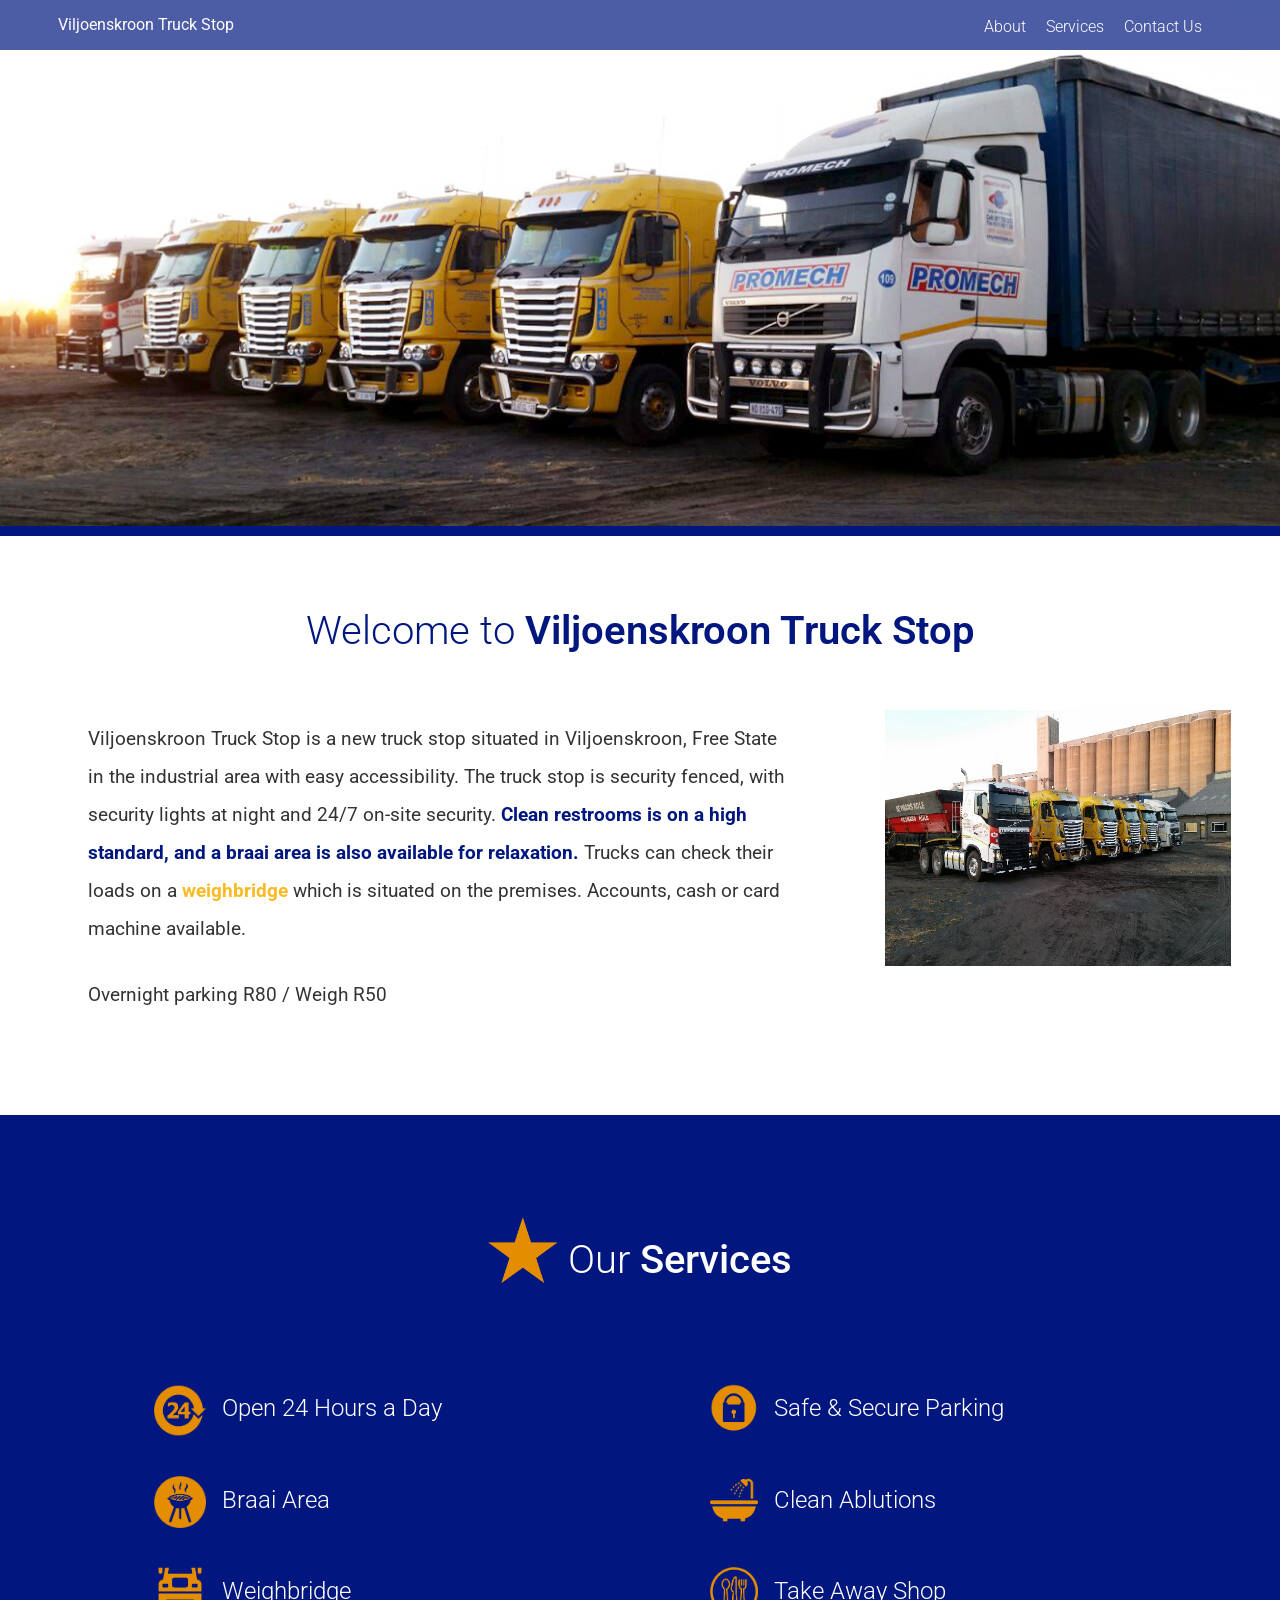
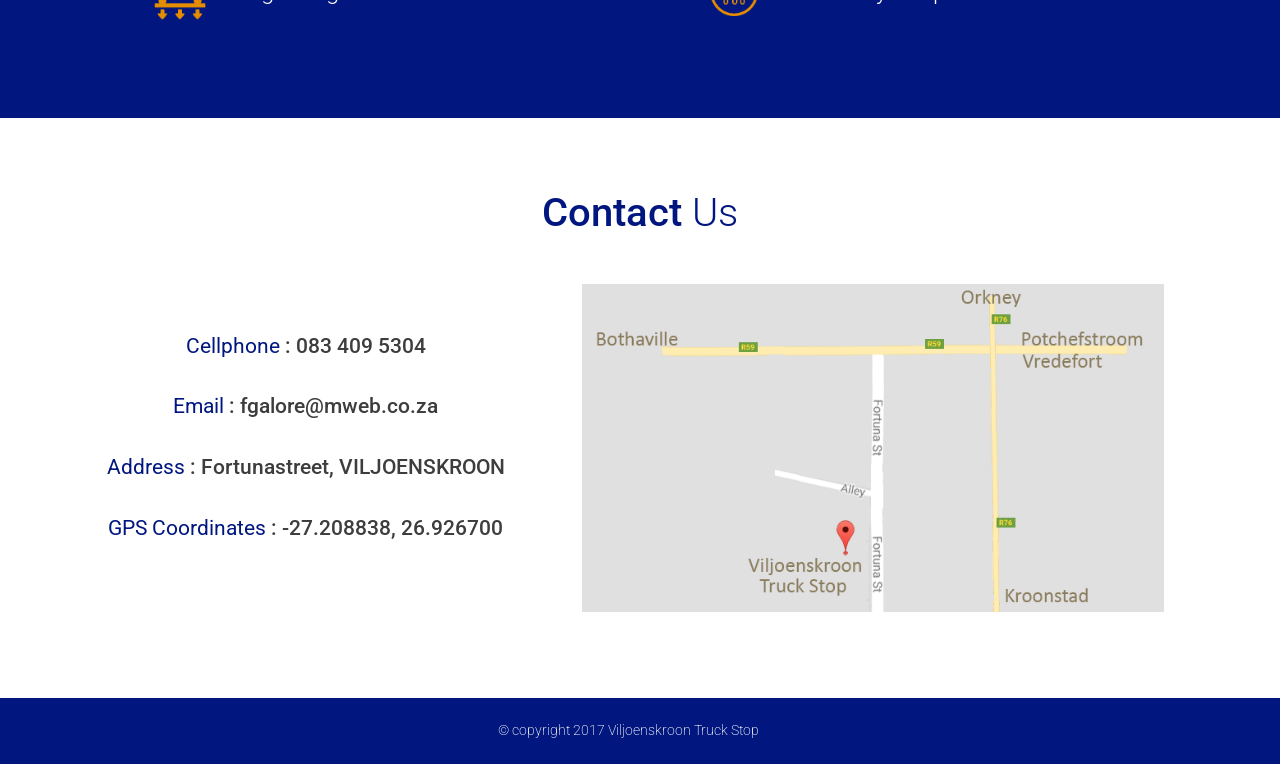
==== commit dec01798: "started responsive design for mobile" ====
--- a/app/index.html
+++ b/app/index.html
@@ -37,11 +37,17 @@
       </div>
   </header>
 
-  <div class="large-picture">
-      <img srcset="assets/images/banner1--large.jpg" alt="View of Viljoenskroon Truck Stop." class="large-picture__image">
-  </div>
+    <div class="large-picture">
+      <picture>
+          <source srcset="assets/images/banner0--large.jpg 1920w" media="(min-width: 1250px)">
+          <source srcset="assets/images/banner0--medium.jpg 1380w" media="(min-width: 920px)">
+          <source srcset="assets/images/banner0--small.jpg 990w" media="(min-width: 600px)">
+          <img srcset="assets/images/banner0--smaller.jpg 640w" alt="truck stop view">
+      </picture>
+    </div>
 
-  <div id="about" class="page-section wrapper">
+
+  <div id="about" class="page-section wrapper" data-matching-link="#about-link">
       <div class="about__header">
         Welcome to <span class="about__header--bold">Viljoenskroon Truck Stop</span>
       </div>
@@ -56,42 +62,42 @@
           </div>
         </div>
         <div class="row__4">
-            <img src="assets/images/truck1.jpg" alt="truck stop view">
+            <img src="assets/images/truck1.jpg" alt="truck stop view" class="small-truck">
         </div>
       </div>
   </div>
 
-  <div id="services" class="page-section page-section--blue">
+  <div id="services" class="page-section page-section--blue" data-matching-link="#services-link">
       <div class="wrapper">
           <div class="services__header">
             <div class="services-header__heading">
-              <img src="assets/images/icons/star.png" alt="star"> Our <span class="services__header--bold">Services</span>
+              <img class="title-icon" src="assets/images/icons/star.png" alt="star"> Our <span class="services__header--bold">Services</span>
             </div>
           </div>
 
           <div class="row">
               <div class="row__7">
                   <div class="services__item">
-                      <img src="assets/images/icons/24hours.png" alt="24hours"><p>Open 24 Hours a Day</p>
+                      <img class="item-icon" src="assets/images/icons/24hours.png" alt="24hours"><p>Open 24 Hours a Day</p>
                   </div>
                   <div class="services__item">
-                      <img src="assets/images/icons/braai.png" alt="braai"><p>Braai Area</p>
+                      <img class="item-icon" src="assets/images/icons/braai.png" alt="braai"><p>Braai Area</p>
                   </div>
                   <div class="services__item">
-                      <img src="assets/images/icons/weighbridge.png" alt="weighbridge"><p>Weighbridge</p>
+                      <img class="item-icon" src="assets/images/icons/weighbridge.png" alt="weighbridge"><p>Weighbridge</p>
                   </div>
               </div>
               <div class="row__5">
                   <div class="services__item">
-                      <img src="assets/images/icons/secure.png" alt="secure"><p>Safe &amp; Secure Parking</p>
+                      <img class="item-icon" src="assets/images/icons/secure.png" alt="secure"><p>Safe &amp; Secure Parking</p>
                   </div>
 
                   <div class="services__item">
-                      <img src="assets/images/icons/bathroom.png" alt="bathroom"><p>Clean Ablutions</p>
+                      <img class="item-icon" src="assets/images/icons/bathroom.png" alt="bathroom"><p>Clean Ablutions</p>
                   </div>
 
                   <div class="services__item">
-                      <img src="assets/images/icons/takeaway.png" alt="TakeAwayShop"><p>Take Away Shop</p>
+                      <img class="item-icon" src="assets/images/icons/takeaway.png" alt="TakeAwayShop"><p>Take Away Shop</p>
                   </div>
               </div>
           </div>
@@ -99,7 +105,7 @@
 
   </div>
 
-  <div id="contact-us" class="page-section">
+  <div id="contact-us" class="page-section" data-matching-link="#contact-us-link">
       <div class="wrapper">
           <div class="services__header services__header--blue">
               <strong class="services__header--bold">Contact</strong> Us
@@ -108,17 +114,10 @@
           <div class="contact-us__text">
               <div class="row">
                   <div class="row__small-3 row__small-3--blue">
-                      <p>Cellphone</p>
-                      <p>Email</p>
-                      <p>Address</p>
-                      <p>GPS Coordinates</p>
-                  </div>
-
-                  <div class="row__small-4 contact-us__text--light">
-                      <p><span>:</span> 083 409 5304</p>
-                      <p><span>:</span> fgalore@mweb.co.za</p>
-                      <p><span>:</span> Fortunastreet, VILJOENSKROON</p>
-                      <p><span>:</span> -27.208838, 26.926700</p>
+                      <p>Cellphone <span class="grey">: 083 409 5304</span></p>
+                      <p>Email <span class="grey">: fgalore@mweb.co.za</span> </p>
+                      <p>Address <span class="grey">: Fortunastreet, VILJOENSKROON</span></p>
+                      <p>GPS Coordinates <span class="grey">: -27.208838, 26.926700</span></p>
                   </div>
 
                   <div class="row__small-5 gmap">
--- a/app/temp/styles/styles.css
+++ b/app/temp/styles/styles.css
@@ -488,8 +488,16 @@
 }
 
 .page-section {
-  padding: 4.5rem 0;
-  padding-bottom: 4.5rem;
+
+  padding: 1rem 0 0 0;
+}
+
+@media (min-width: 800px) {
+
+  .page-section {
+    padding: 4.5rem 0;
+    padding-bottom: 4.5rem;
+  }
 }
 
 .page-section--blue {
@@ -521,7 +529,14 @@
 
 .row__8 {
   float: left;
-  width: 66%;
+  width: 100%;
+}
+
+@media (min-width: 800px) {
+
+  .row__8 {
+    width: 66%;
+  }
 }
 
 .row__8--vertical-centered {
@@ -533,37 +548,65 @@
   width: 33.33%;
 }
 
-.row__7 {
-  float: left;
-  margin-left: 6rem;
-  width: 45%;
-}
-
-.row__5 {
-  float: left;
-  width: 41.6%;
-  margin-left: 2rem;
+@media (min-width: 800px) {
+
+  .row__7 {
+    float: left;
+    margin-left: 2rem;
+    width: 45%;
+  }
+
+  @media (min-width: 1200px) {
+
+    .row__7 {
+      margin-left: 6rem;
+    }
+  }
+}
+
+@media (min-width: 800px) {
+
+  .row__5 {
+    float: left;
+    width: 41.6%;
+    margin-left: 2rem;
+  }
 }
 
 .row__small-3 {
   float: left;
-  width: 30%;
-  text-align: right;
-  padding-right: 2rem;
+  width: 100%;
+  font-size: 1rem;
+  text-align: center;
+}
+
+@media (min-width: 800px) {
+
+  .row__small-3 {
+    width: 45%;
+    padding-top: 1.3rem;
+  }
 }
 
 .row__small-3--blue {
   color: #01177f;
 }
 
-.row__small-4 {
-  float: left;
-  width: 34%;
-}
-
 .row__small-5 {
   float: left;
-  width: 34%;
+}
+
+@media (min-width: 800px) {
+
+  .row__small-5 {
+    width: 50%;
+  }
+}
+
+.generic-content-container {
+
+  padding: 0 1rem;
+
 }
 
 .generic-content-container P {
@@ -573,6 +616,13 @@
   font-size: 1.187rem;
 }
 
+@media (min-width: 800px) {
+
+  .generic-content-container P {
+    padding-left: 3rem;
+  }
+}
+
 .generic-content-container p a {
   font-weight: 700;
 }
@@ -585,88 +635,65 @@
   color: #01177f;
 }
 
+@media (min-width: 1200px) {
+
+  .generic-content-container {
+    padding-left: 0;
+  }
+}
+
 /* Do not edit modules/_sprites directyl as it is auto-generated by Gulp */
 
 /* Instead edit gulp/templates/sprite */
 
 .icon {
-    background-image: url('../../assets/images/sprites/sprite-8eb89099.svg');
+    background-image: url('../../assets/images/sprites/sprite-6c26ae95.svg');
   }
 
 .no-svg .icon {
-    background-image: url('../../assets/images/sprites/sprite-8eb89099.png');
-  }
-
-.icon--clear-view-escapes {
-    width: 144.4px;
-    height: 61.53px;
+    background-image: url('../../assets/images/sprites/sprite-6c26ae95.png');
+  }
+
+.icon--24hours {
+    width: 252px;
+    height: 252px;
     background-position: 0 0;
   }
 
-.icon--comment {
-    width: 66px;
-    height: 66px;
-    background-position: 99.71014492753623% 0;
-  }
-
-.icon--facebook {
-    width: 23.23px;
-    height: 44.01px;
-    background-position: 26.424310365536293% 45.92133741323979%;
-  }
-
-.icon--fire {
-    width: 58px;
-    height: 66px;
-    background-position: 0 99.58035714285714%;
-  }
-
-.icon--globe {
-    width: 66px;
-    height: 66px;
-    background-position: 28.019323671497585% 99.58035714285714%;
-  }
-
-.icon--instagram {
-    width: 44.01px;
-    height: 44.01px;
-    background-position: 63.059522249879905% 49.25740726919919%;
-  }
-
-.icon--mail {
-    width: 66px;
-    height: 50px;
-    background-position: 0 48.0703125%;
-  }
-
-.icon--rain {
-    width: 66px;
-    height: 66px;
-    background-position: 99.71014492753623% 58.92857142857143%;
+.icon--bathroom {
+    width: 252px;
+    height: 252px;
+    background-position: 50% 0;
+  }
+
+.icon--braai {
+    width: 252px;
+    height: 252px;
+    background-position: 0 50%;
+  }
+
+.icon--secure {
+    width: 252px;
+    height: 252px;
+    background-position: 50% 50%;
   }
 
 .icon--star {
-    width: 66px;
-    height: 66px;
-    background-position: 59.90338164251208% 99.58035714285714%;
-  }
-
-.icon--twitter {
-    width: 53.78px;
-    height: 44.06px;
-    background-position: 94.15199343125627% 98.55159026429745%;
-  }
-
-.icon--wifi {
-    width: 62px;
-    height: 66px;
-    background-position: 68.43601895734596% 0;
-  }
-
-.icon--youtube {
-    width: 36.75px;
-    height: 44px;
-    background-position: 37.76931216931217% 45.917910447761194%;
+    width: 252px;
+    height: 252px;
+    background-position: 100% 0;
+  }
+
+.icon--takeaway {
+    width: 252px;
+    height: 252px;
+    background-position: 100% 50%;
+  }
+
+.icon--weighbridge {
+    width: 252px;
+    height: 252px;
+    background-position: 0 100%;
   }
 
 .site-footer {
@@ -684,10 +711,21 @@
 }
 
 .site-header {
+  position: fixed;
+  width: 100%;
+  z-index: 2;
   height: 50px;
-  background-color: #01177f;
+  background-color: rgba(1,23,127, .7);
   color: white;
-
+  -webkit-transition: -webkit-transform .3s ease-out;
+  transition: -webkit-transform .3s ease-out;
+  transition: transform .3s ease-out;
+  transition: transform .3s ease-out, -webkit-transform .3s ease-out;
+
+}
+
+.site-header--dark {
+  background-color: rgba(1,23,127, .85);
 }
 
 .site-header__logo {
@@ -698,20 +736,48 @@
   border-bottom: 10px solid #01177f;
 }
 
-.large-picture__image {
+.large-picture img {
   display: block;
+  width: 100%;
 }
 
 .about__header {
   color: #01177f;
-  font-size: 2.5rem;
+  font-size: 2rem;
   font-weight: 300;
   text-align: center;
-  padding-bottom: 3rem;
+  padding: 1rem .6rem 1rem .6rem;
+}
+
+@media (min-width: 530px) {
+
+  .about__header {
+    padding: 2rem .6rem 2rem .6rem;
+  }
+}
+
+@media (min-width: 800px) {
+
+  .about__header {
+    padding: 0rem .6rem 3.5rem .6rem;
+    font-size: 2.5rem;
+  }
 }
 
 .about__header--bold {
   font-weight: 600;
+}
+
+.small-truck {
+
+  visibility: hidden;
+}
+
+@media (min-width: 800px) {
+
+  .small-truck {
+    visibility: visible;
+  }
 }
 
 .services__header {
@@ -719,7 +785,21 @@
   font-size: 2.5rem;
   font-weight: 300;
   text-align: center;
-  padding-bottom: 3rem;
+  padding: 1rem 0 2.5rem 0;
+}
+
+@media (min-width: 530px) {
+
+  .services__header {
+    padding: 2rem 0 3rem 0;
+  }
+}
+
+@media (min-width: 800px) {
+
+  .services__header {
+    padding-top: 0;
+  }
 }
 
 .services__header--bold {
@@ -730,22 +810,51 @@
   color: #01177f;
 }
 
-.services__header img {
-  width: 5%;
-  -webkit-transform: translateY(7px);
-          transform: translateY(7px);
+.services__header .title-icon {
+  display: block;
+  width: 90px;
+  margin-left: auto;
+  margin-right: auto;
+  margin-bottom: 1rem;
+}
+
+@media (min-width: 800px) {
+
+  .services__header .title-icon {
+    display: inline;
+    width: 70px;
+    -webkit-transform: translateY(28px);
+            transform: translateY(28px);
+  }
 }
 
 .services__item {
-  margin-top: 4rem;
-}
-
-.services__item img {
-  float: left;
-  width: 10%;
-  margin-right: 1rem;
-  -webkit-transform: translateY(-11px);
-          transform: translateY(-11px);
+  text-align: center;
+  margin-bottom: 2.5rem;
+}
+
+@media (min-width: 800px) {
+
+  .services__item {
+    text-align: left;
+    margin-top: 4rem;
+  }
+}
+
+.services__item .item-icon {
+  display: none;
+}
+
+@media (min-width: 800px) {
+
+  .services__item .item-icon {
+    float: left;
+    display: block;
+    width: 10%;
+    margin-right: 1rem;
+    -webkit-transform: translateY(-11px);
+            transform: translateY(-11px);
+  }
 }
 
 .services__item p {
@@ -759,17 +868,53 @@
   line-height: 2rem;
 }
 
+@media (min-width: 800px) {
+
+  .contact-us__text {
+    line-height: 2.5rem;
+  }
+}
+
+@media (min-width: 1200px) {
+
+  .contact-us__text p {
+    font-size: 1.3rem;
+  }
+}
+
 .contact-us__text--light {
   font-weight: 300;
 }
 
-.contact-us__text span {
-  padding-right: 1.8rem;
-  font-weight: 500;
+.contact-us__text span.grey {
+  color: #3d3d3d;
+}
+
+@media (min-width: 800px) {
+
+  .contact-us__text span.grey {
+    padding-right: 1.8rem;
+    font-weight: 500;
+  }
 }
 
 .gmap {
-  
+
+  padding: 1rem 0 2rem;
+}
+
+@media (min-width: 530px) {
+
+  .gmap {
+    padding: 2rem 0 3rem;
+  }
+}
+
+@media (min-width: 800px) {
+
+  .gmap {
+    padding: 0;
+  }
 }
 
 .primary-nav {
@@ -809,6 +954,10 @@
   display: block;
   background-color: transparent;/* no background color */
   font-size: 1rem;
+}
+
+.primary-nav a.is-current-link {
+  color: #f9ba25;
 }
 
 .primary-nav a:hover {
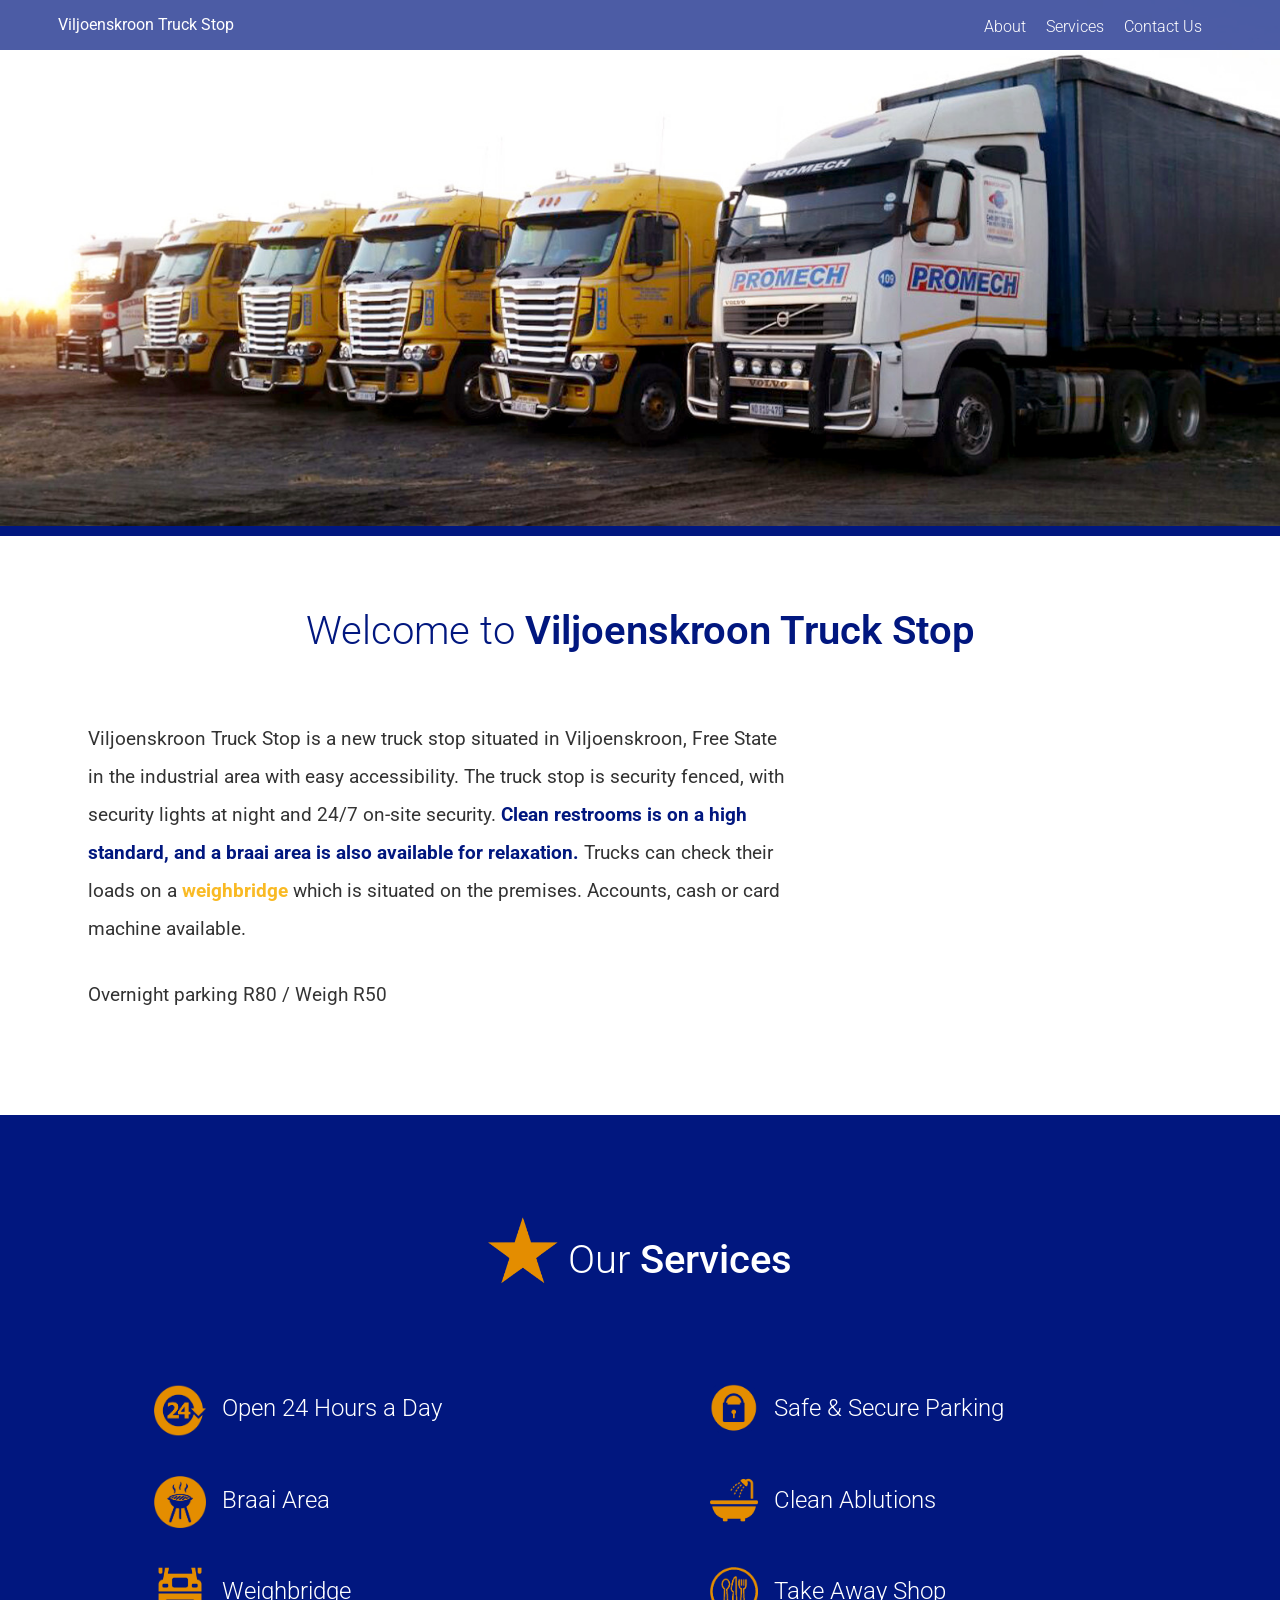
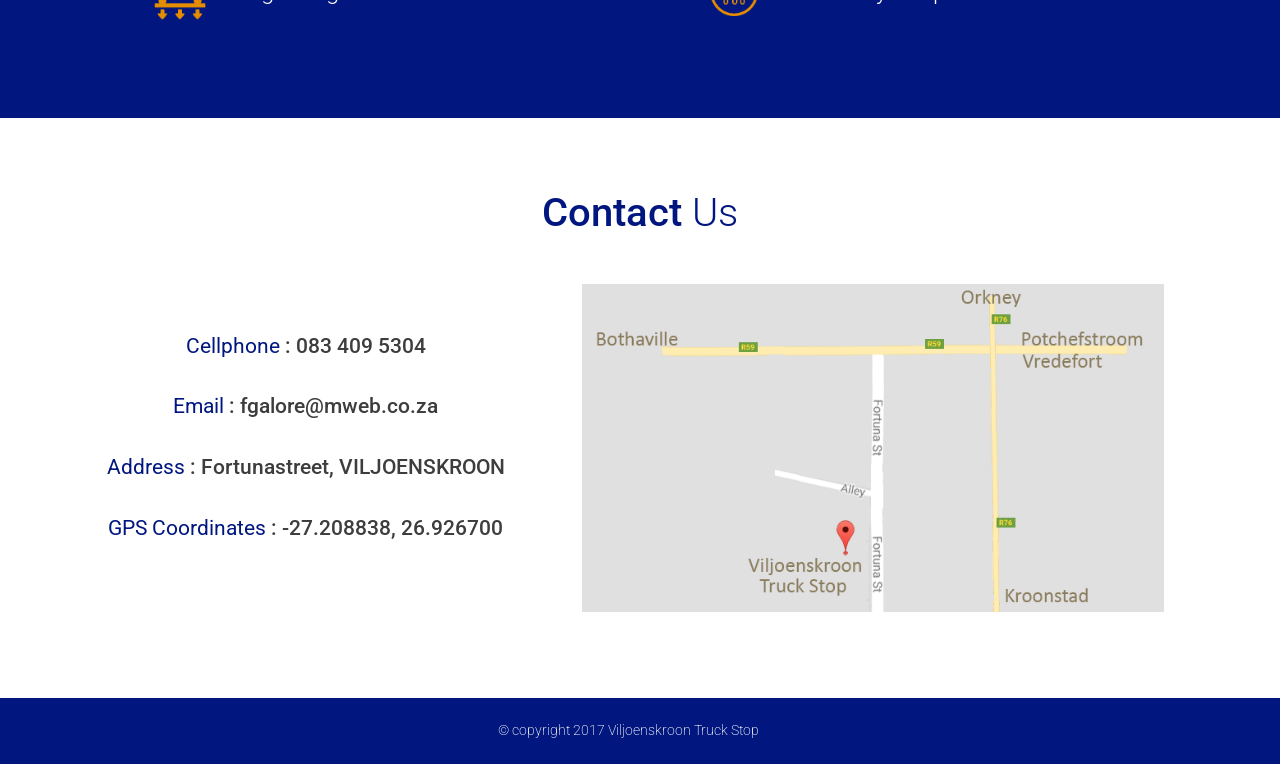
==== commit 49f1a1ad: "finshed site" ====
--- a/app/index.html
+++ b/app/index.html
@@ -23,6 +23,10 @@
       <div class="wrapper">
           <div class="site-header__logo">
             Viljoenskroon Truck Stop
+          </div>
+
+          <div class="site-header__menu-icon">
+            <div class="site-header__menu-icon__middle"></div>
           </div>
 
           <div class="site-header__menu-content">
@@ -62,7 +66,13 @@
           </div>
         </div>
         <div class="row__4">
-            <img src="assets/images/truck1.jpg" alt="truck stop view" class="small-truck">
+            <div class="small-truck">
+              <picture>
+                  <source srcset="assets/images/truck1--large.jpg 1920w" media="(min-width: 1250px)">
+                    <source srcset="assets/images/truck1--medium.jpg 1380w" media="(min-width: 920px)">
+                  <img srcset="assets/images/truck1--small.jpg 990w" alt="truck stop view">
+              </picture>
+            </div>
         </div>
       </div>
   </div>
--- a/app/temp/styles/styles.css
+++ b/app/temp/styles/styles.css
@@ -717,19 +717,134 @@
   height: 50px;
   background-color: rgba(1,23,127, .7);
   color: white;
+  -webkit-transition: all .3s ease-out;
+  transition: all .3s ease-out;
+
+}
+
+.site-header--is-expanded {
+  background-color: rgba(1,23,127, .85);
+}
+
+.site-header--dark {
+  background-color: rgba(1,23,127, .85);
+}
+
+.site-header__logo {
+  text-align: center;
+  margin-top: 1rem;
+}
+
+@media (min-width: 530px) {
+
+  .site-header__logo {
+    text-align: left;
+  }
+}
+
+.site-header__menu-content {
+  visibility: hidden;
+  opacity: 0;
+  -webkit-transition: all .3s ease-out;
+  transition: all .3s ease-out;
+  margin-top: 32px;
+  width: 120%;
+  margin-left: -10%;
+  background-color: rgba(1,23,127, .85);
+}
+
+@media (min-width: 530px) {
+
+  .site-header__menu-content {
+    visibility: visible;
+    opacity: 1;
+    width: 100%;
+    padding-top: 0;
+    margin-top: 0;
+    margin-left: 0;
+  }
+}
+
+.site-header__menu-content--is-visible {
+  visibility: visible;
+  opacity: 1;
+}
+
+.site-header__menu-icon {
+  width: 20px;
+  height: 19px;
+  position: absolute;
+  top: 15px;
+  right: 15px;
+  z-index: 10;
+}
+
+.site-header__menu-icon::before {
+  content: "";
+  position: absolute;
+  top: 0;
+  left: 0;
+  width: 20px;
+  height: 3px;
+  background-color: #FFF;
+  -webkit-transform-origin: 0 0;
+          transform-origin: 0 0;
   -webkit-transition: -webkit-transform .3s ease-out;
   transition: -webkit-transform .3s ease-out;
   transition: transform .3s ease-out;
   transition: transform .3s ease-out, -webkit-transform .3s ease-out;
-
-}
-
-.site-header--dark {
-  background-color: rgba(1,23,127, .85);
-}
-
-.site-header__logo {
-  margin-top: 1rem;
+}
+
+.site-header__menu-icon__middle {
+  position: absolute;
+  top: 8px;
+  left: 0;
+  width: 20px;
+  height: 3px;
+  background-color: #FFF;
+  -webkit-transform-origin: 0 50%;
+          transform-origin: 0 50%;
+  -webkit-transition: all .3s ease-out;
+  transition: all .3s ease-out;
+}
+
+.site-header__menu-icon::after {
+  content: "";
+  position: absolute;
+  bottom: 0;
+  left: 0;
+  width: 20px;
+  height: 3px;
+  background-color: #FFF;
+  -webkit-transform-origin: 0 100%;
+          transform-origin: 0 100%;
+  -webkit-transition: -webkit-transform .3s ease-out;
+  transition: -webkit-transform .3s ease-out;
+  transition: transform .3s ease-out;
+  transition: transform .3s ease-out, -webkit-transform .3s ease-out;
+}
+
+@media (min-width: 530px) {
+
+  .site-header__menu-icon {
+    display: none;
+  }
+}
+
+.site-header__menu-icon--close-x::before {
+  -webkit-transform: rotate(45deg) scaleX(1.25);
+          transform: rotate(45deg) scaleX(1.25);
+}
+
+.site-header__menu-icon--close-x .site-header__menu-icon__middle {
+  opacity: 0;
+  -webkit-transform: scaleX(0);
+          transform: scaleX(0);
+}
+
+.site-header__menu-icon--close-x::after {
+  -webkit-transform: rotate(-45deg) scaleX(1.25) translateY(1px);
+          transform: rotate(-45deg) scaleX(1.25) translateY(1px);
 }
 
 .large-picture {
@@ -771,11 +886,13 @@
 .small-truck {
 
   visibility: hidden;
+  display: none;
 }
 
 @media (min-width: 800px) {
 
   .small-truck {
+    display: block;
     visibility: visible;
   }
 }
@@ -924,7 +1041,15 @@
 /* offsets the margin caused by moving the logo down */
 
 .primary-nav--pull-right {
-  float: right;
+  padding: 10px;
+}
+
+@media (min-width: 530px) {
+
+  .primary-nav--pull-right {
+    float: right;
+    padding: 0;
+  }
 }
 
 .primary-nav ul {
@@ -942,9 +1067,21 @@
 
 .primary-nav li {
   list-style: none;/* remove the bullets */
-  padding-right: 20px;
-  float: left;
+  padding-right: 10px;
+  padding-top: 10px;
+  padding-bottom: 10px;
+  text-align: center;
   display: block;
+}
+
+@media (min-width: 530px) {
+
+  .primary-nav li {
+    float: left;
+    padding-right: 20px;
+    padding-top: 0;
+    padding-bottom: 0;
+  }
 }
 
 .primary-nav a {
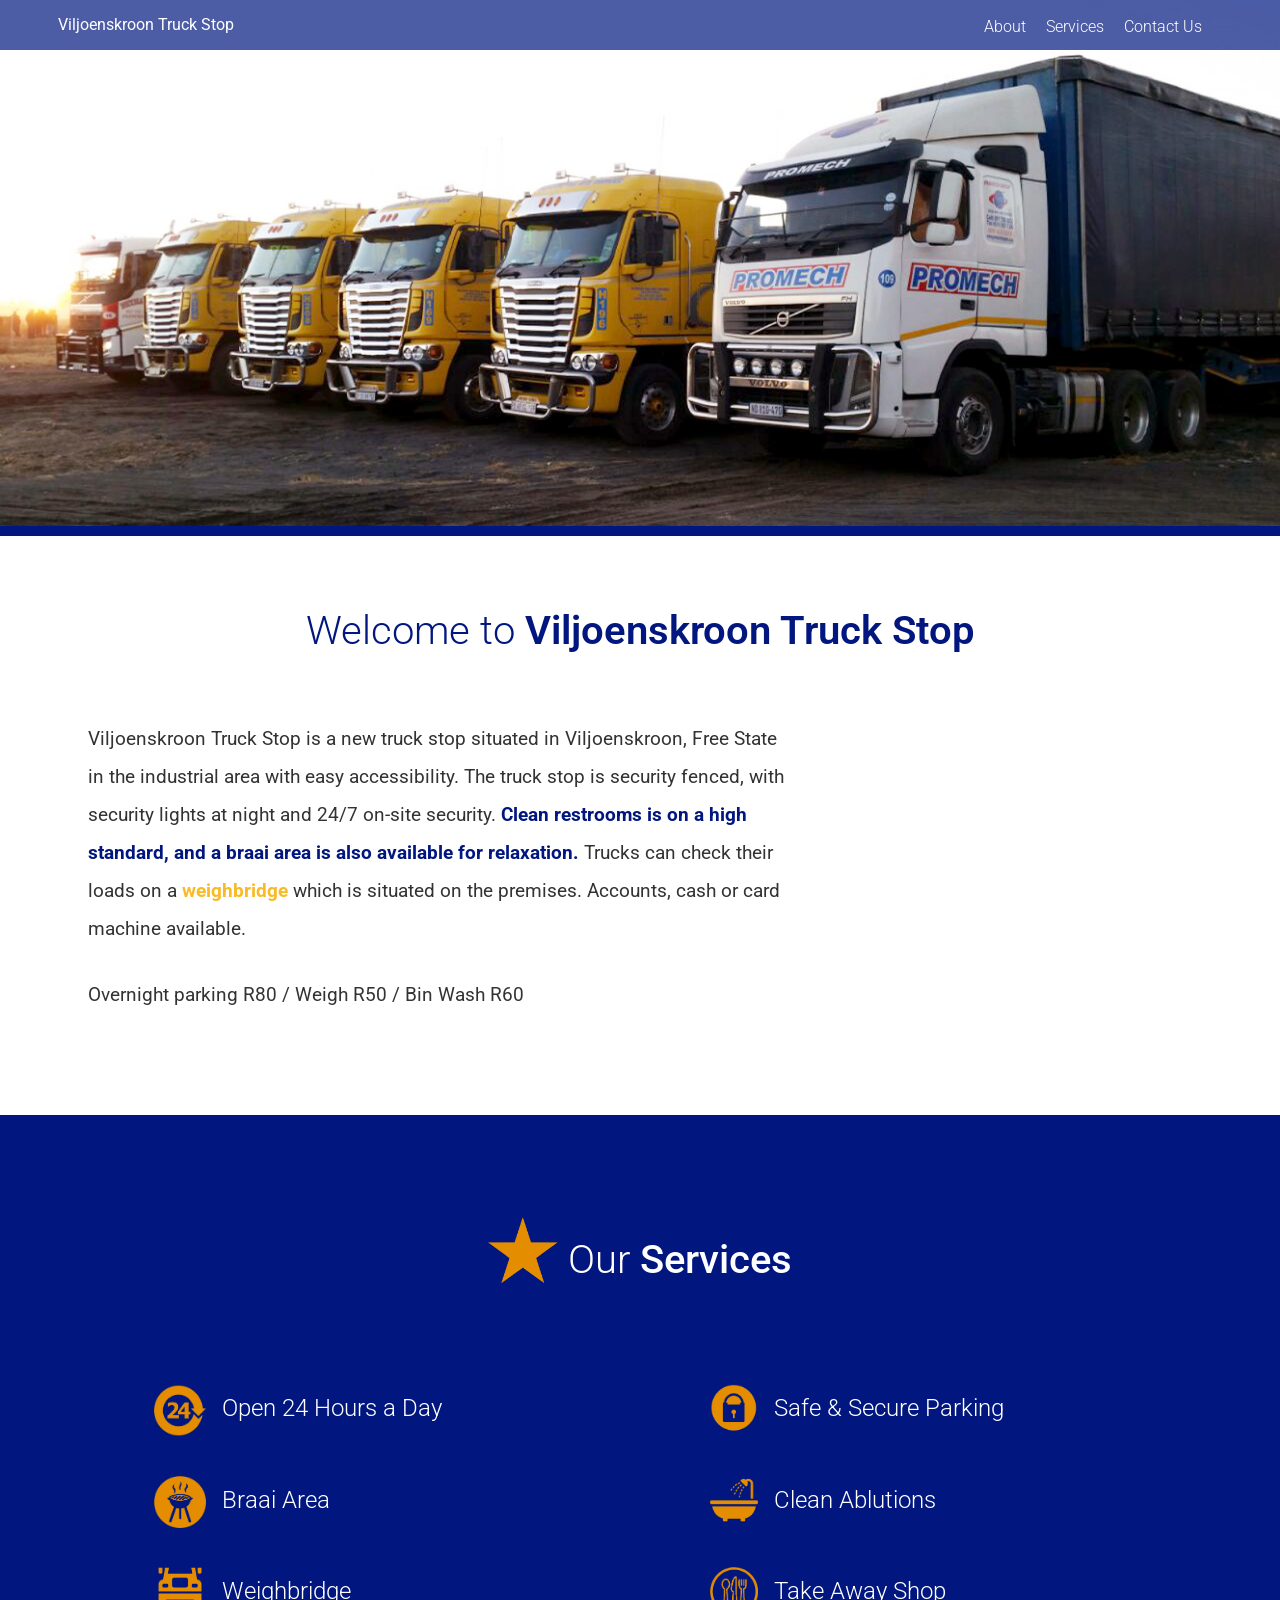
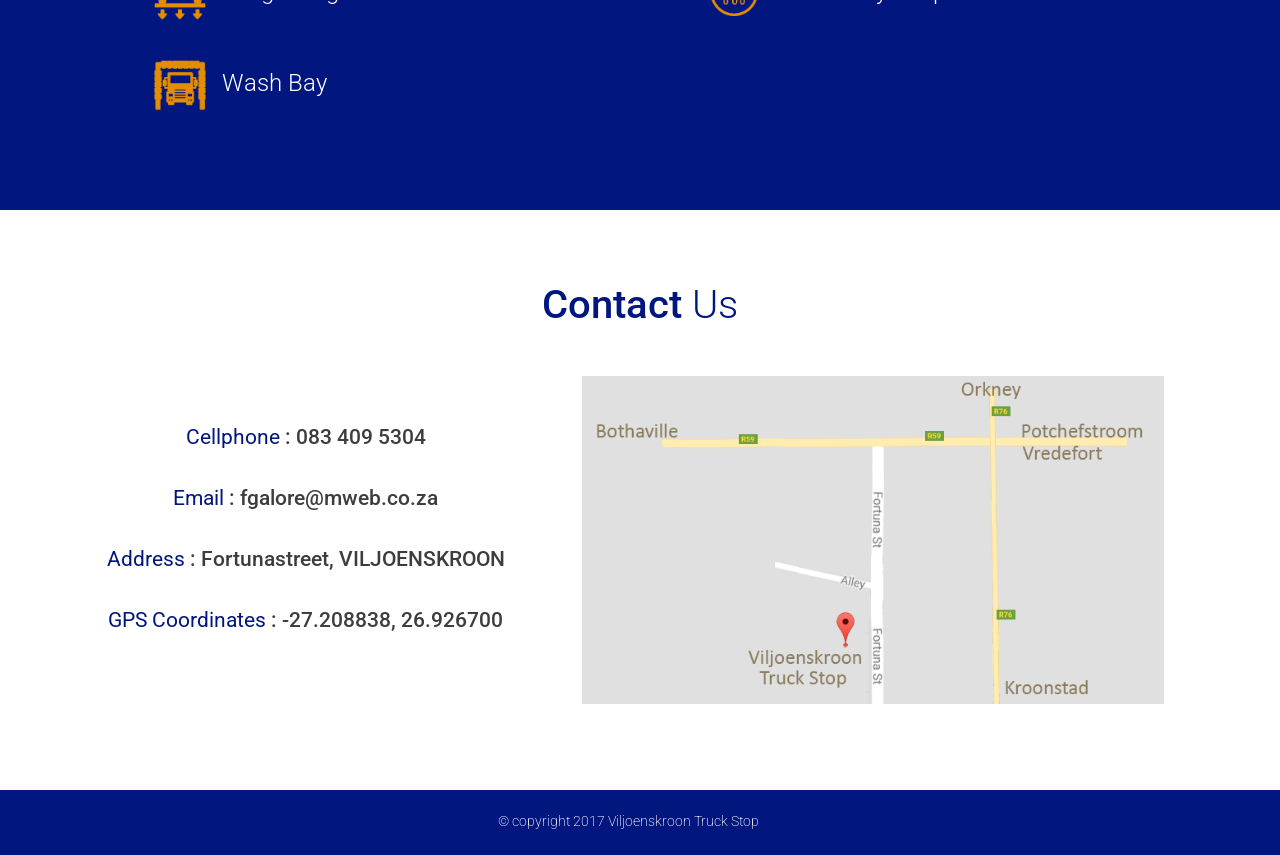
==== commit 03292805: "added extra feature wash bay" ====
--- a/app/index.html
+++ b/app/index.html
@@ -62,7 +62,7 @@
               The truck stop is security fenced, with security lights at night and 24/7 on-site security.
               <strong class="blue">Clean restrooms is on a high standard, and a braai area is also available for relaxation.</strong>
               Trucks can check their loads on a <strong class="orange">weighbridge</strong> which is situated on the premises. Accounts, cash or card machine available.</p>
-              <p>Overnight parking R80 / Weigh R50</p>
+              <p>Overnight parking R80 / Weigh R50 / Bin Wash R60</p>
           </div>
         </div>
         <div class="row__4">
@@ -95,6 +95,9 @@
                   </div>
                   <div class="services__item">
                       <img class="item-icon" src="assets/images/icons/weighbridge.png" alt="weighbridge"><p>Weighbridge</p>
+                  </div>
+                  <div class="services__item">
+                      <img class="item-icon" src="assets/images/icons/washbay.png" alt="washbay"><p>Wash Bay</p>
                   </div>
               </div>
               <div class="row__5">
